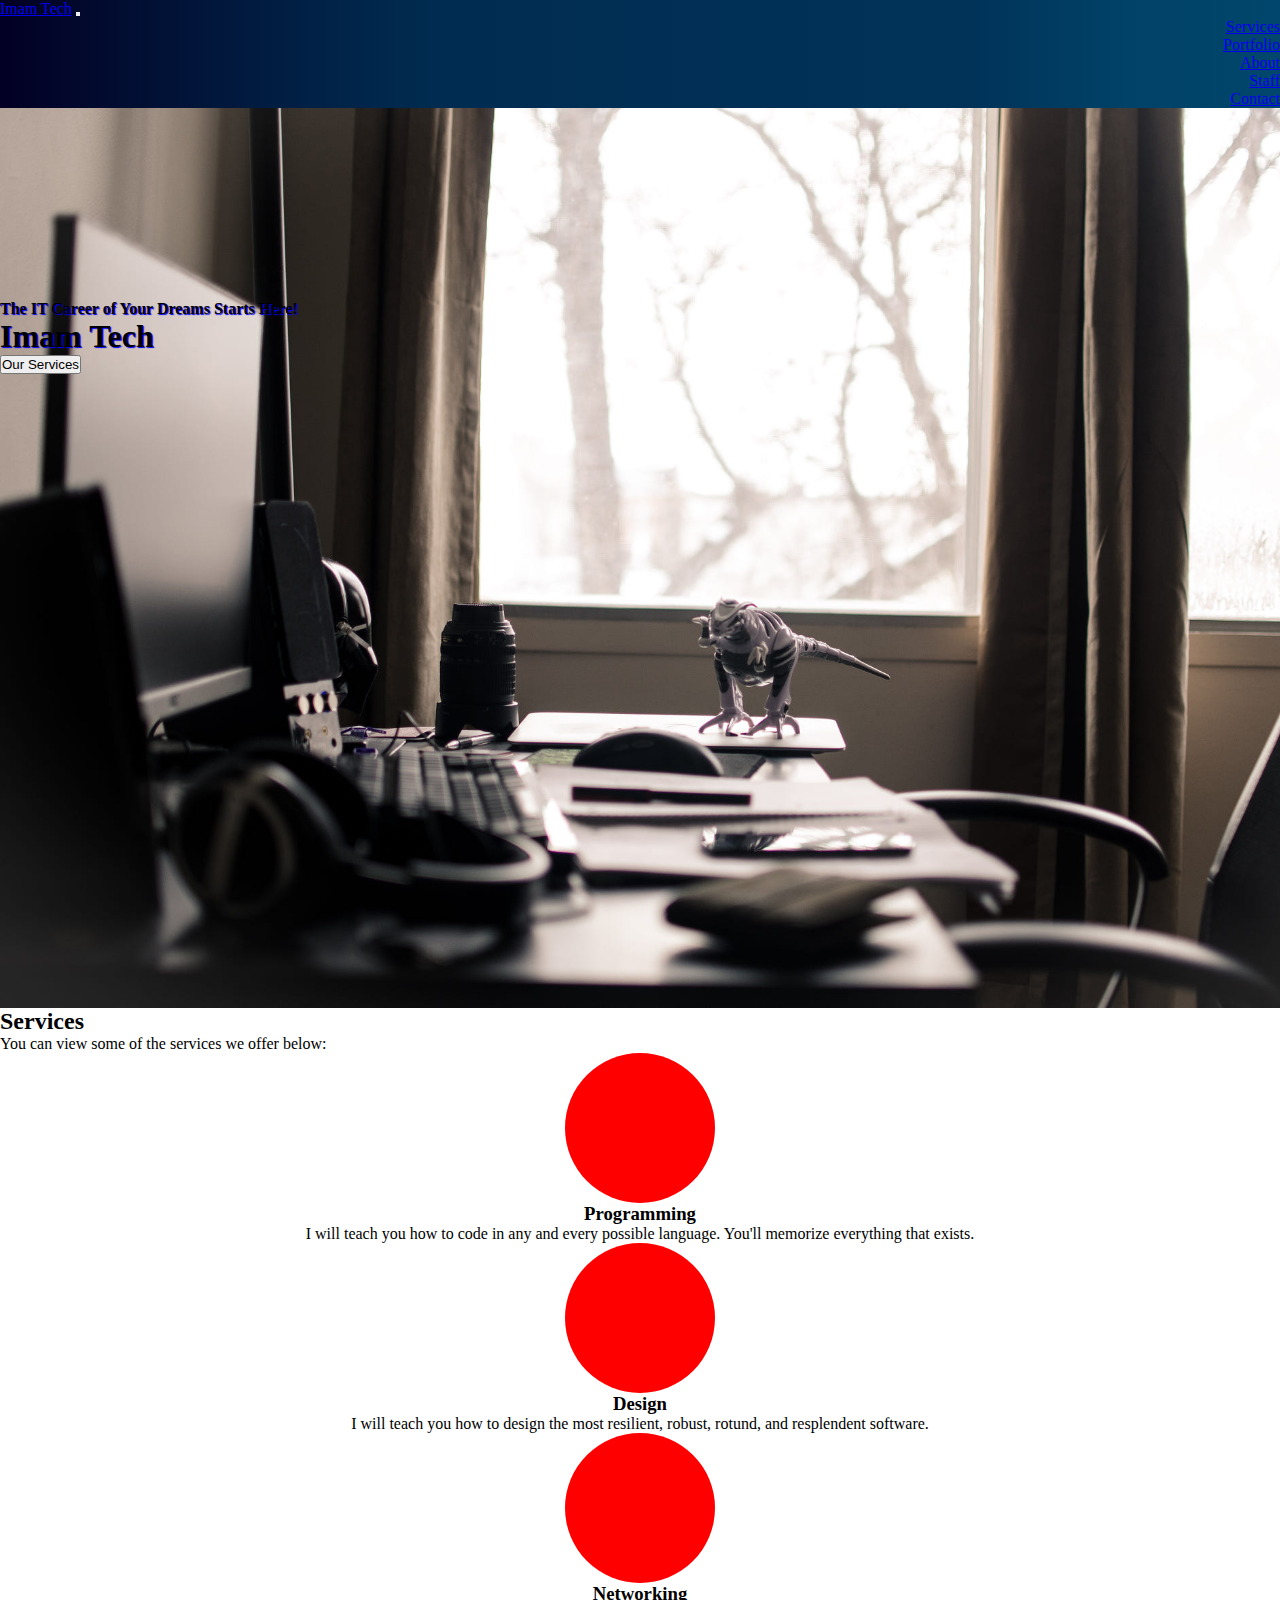
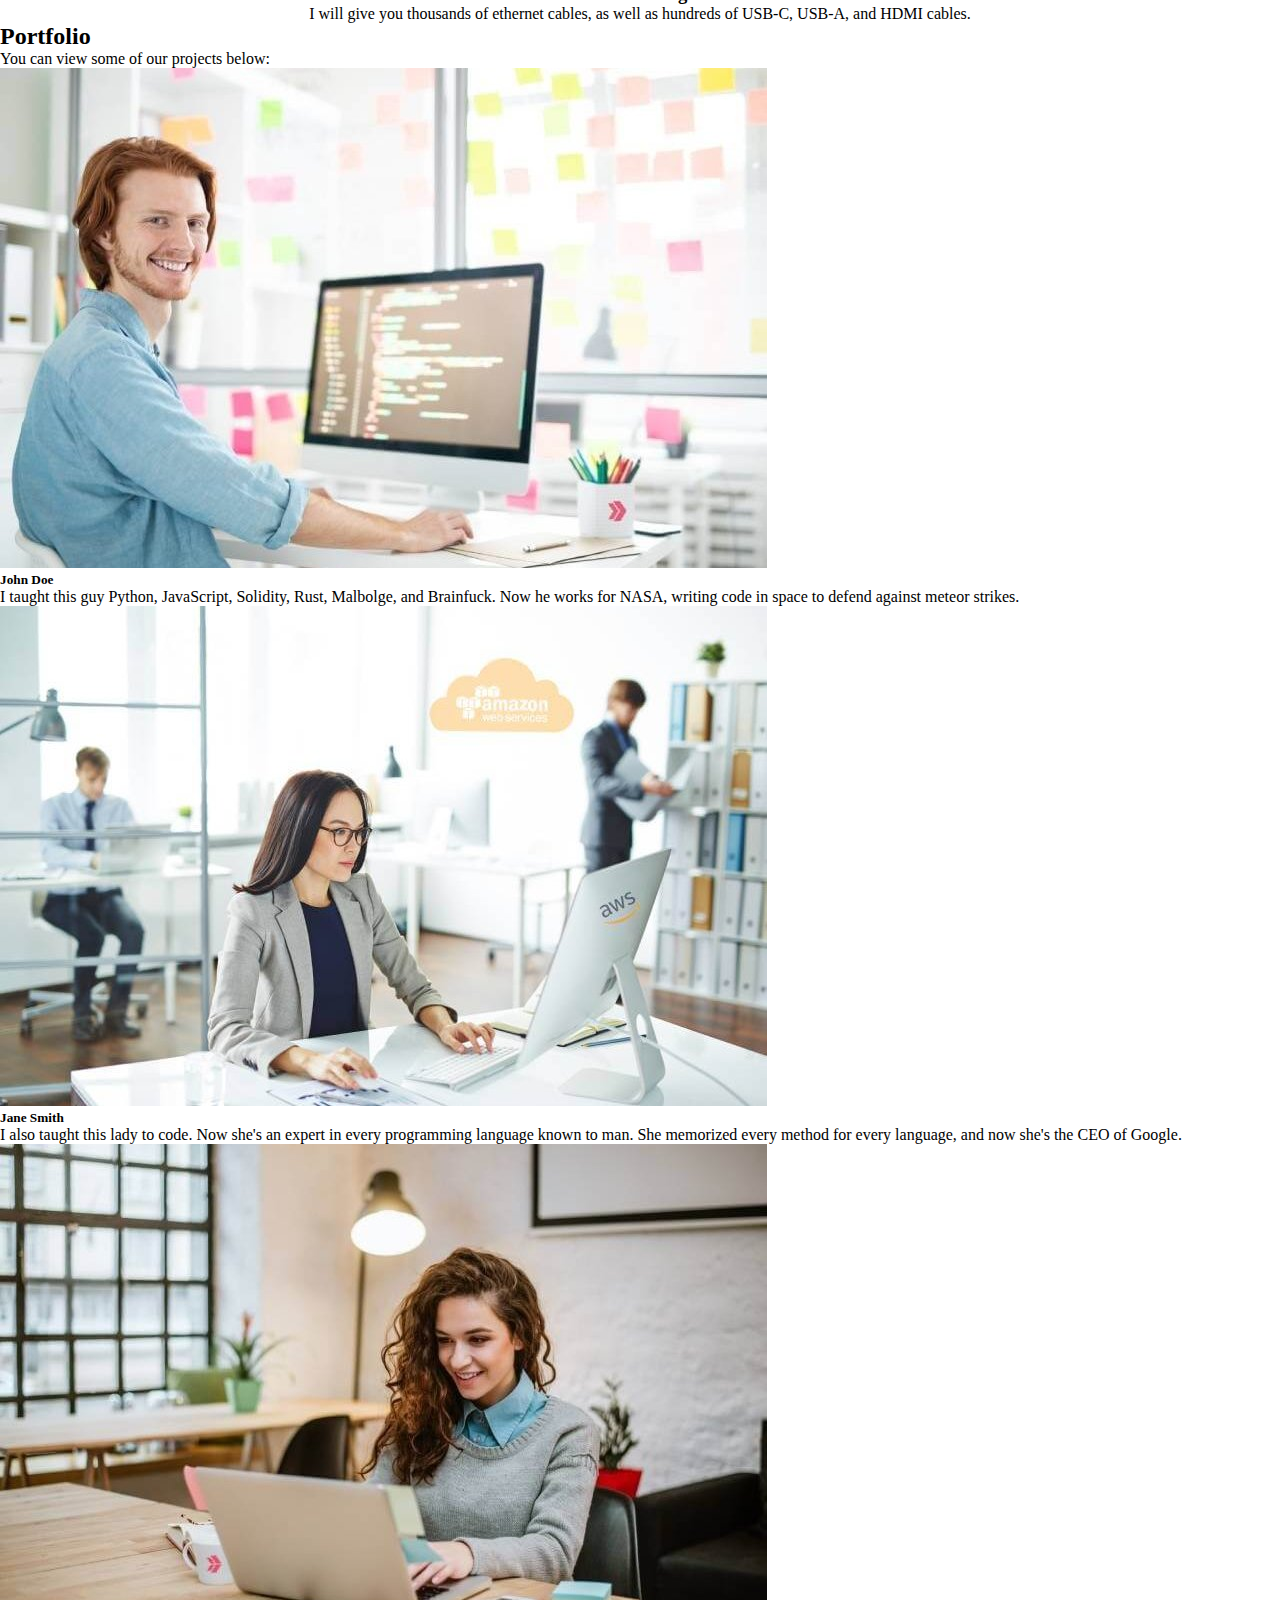
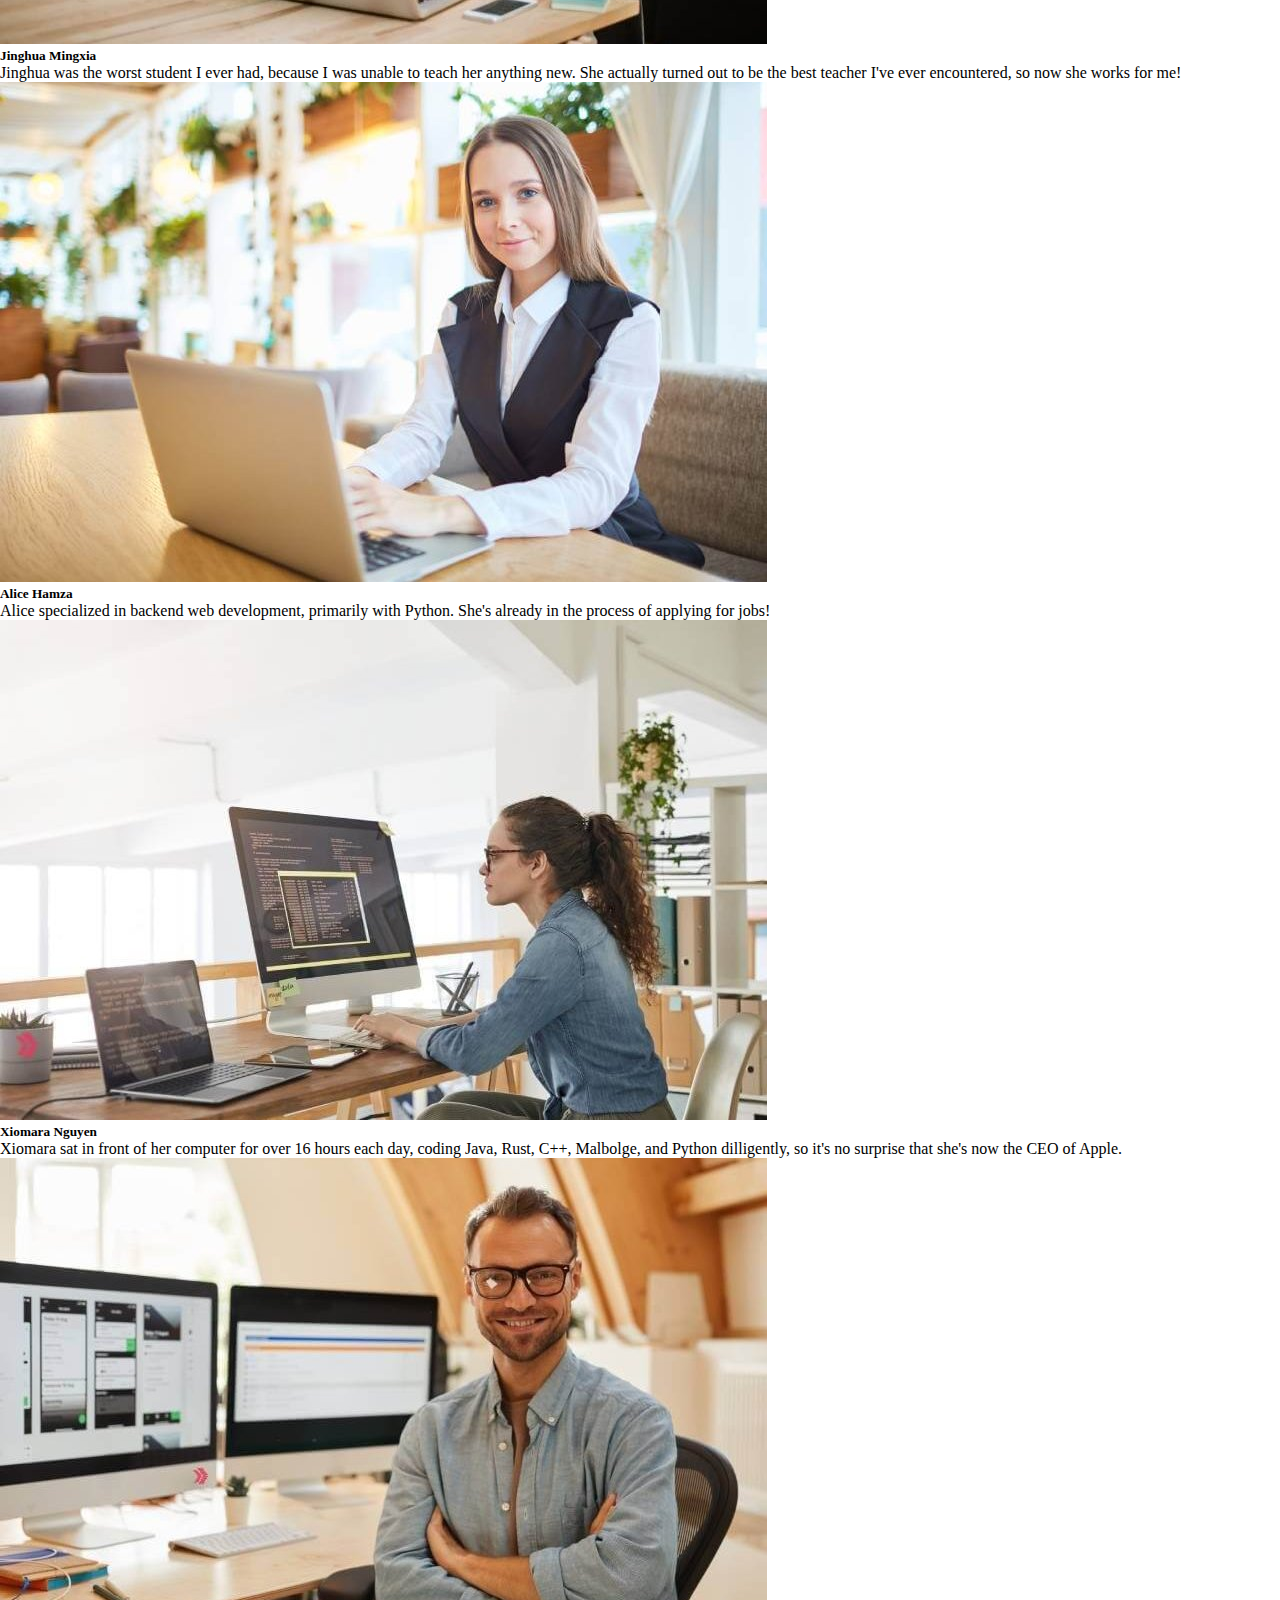
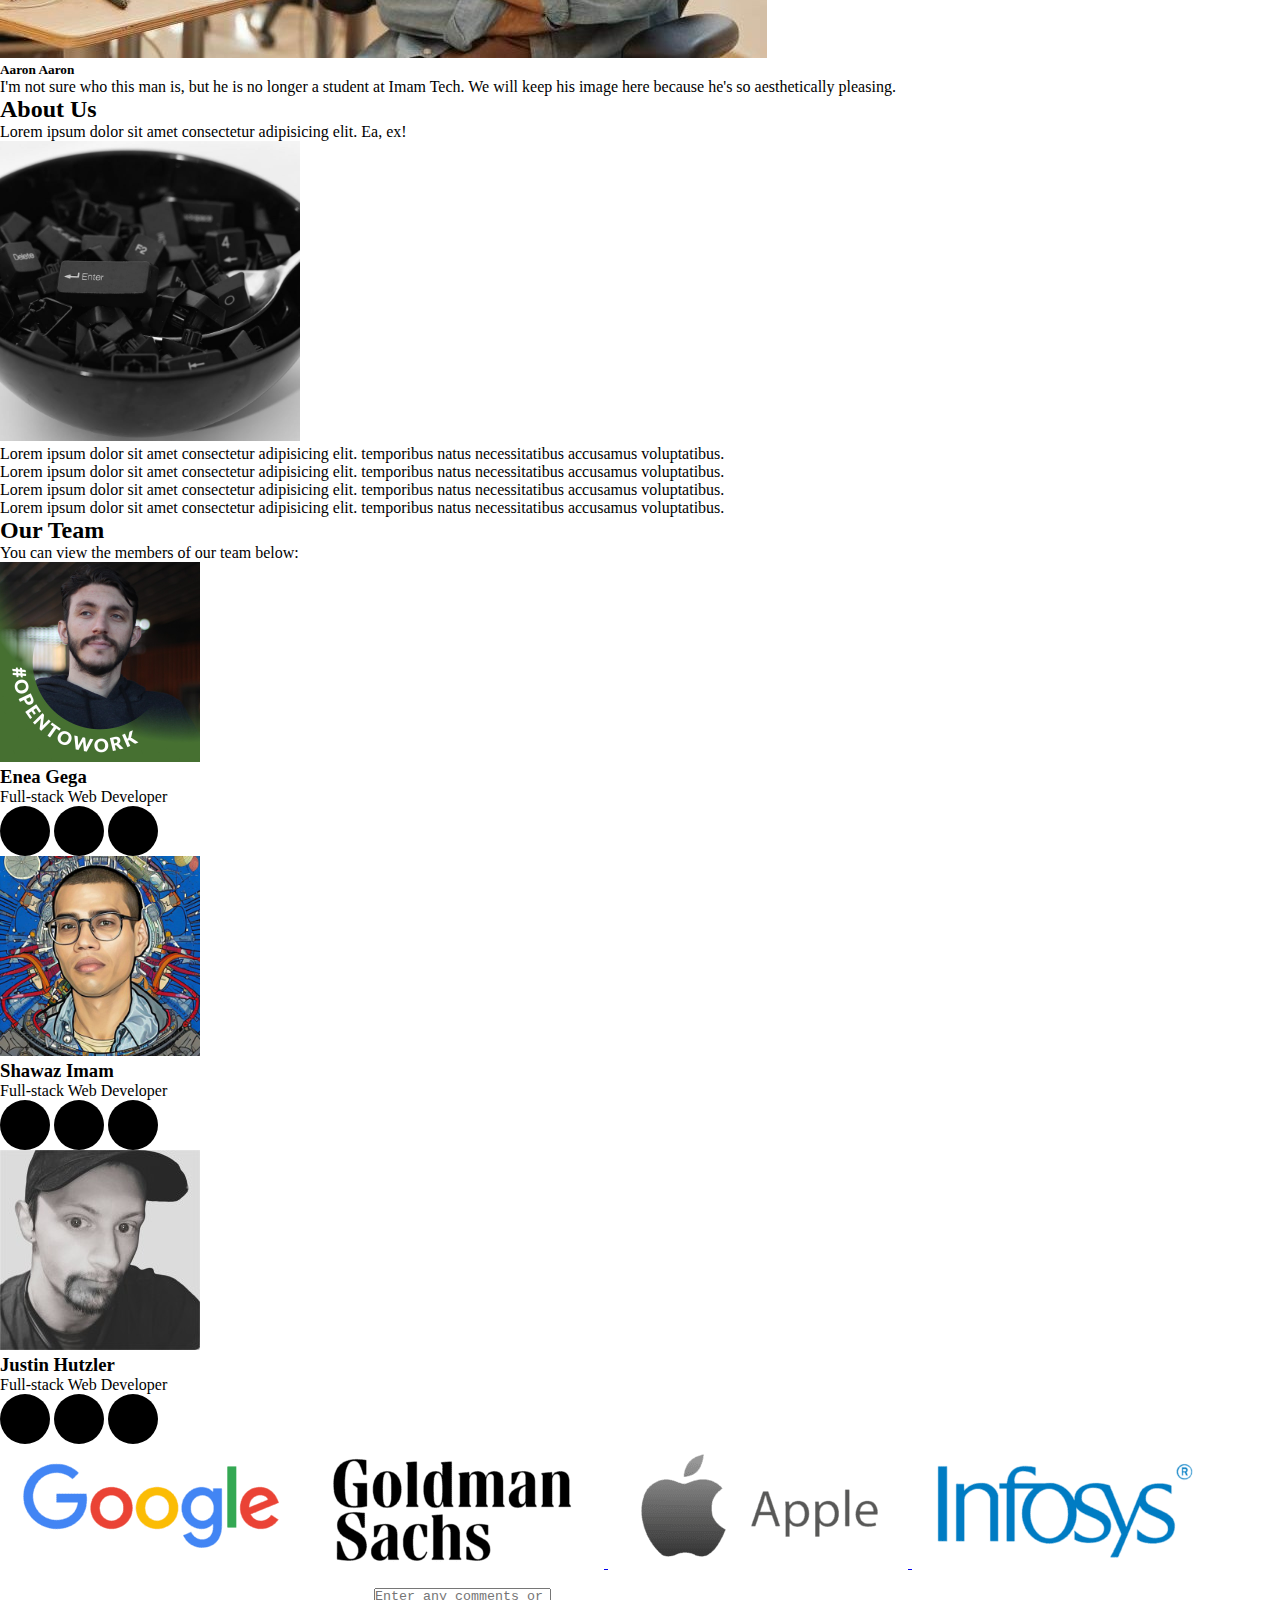
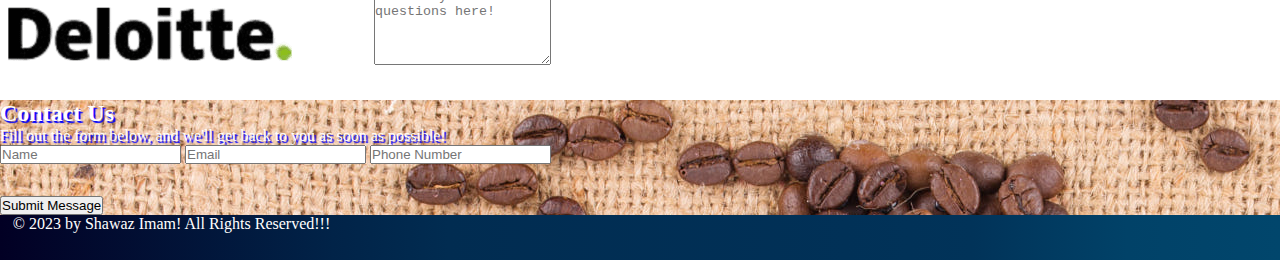
==== index.html @ 52532a6e "html name changed to index" ====
<!DOCTYPE html>
<html lang="en">
  <head>
    <meta charset="UTF-8" />
    <meta http-equiv="X-UA-Compatible" content="IE=edge" />
    <meta name="viewport" content="width=device-width, initial-scale=1.0" />
    <title>Imam Tech</title>
    <!-- bootstrap link -->
    <link
      href="https://cdn.jsdelivr.net/npm/bootstrap@5.0.0-beta3/dist/css/bootstrap.min.css"
      rel="stylesheet"
      integrity="sha384-eOJMYsd53ii+scO/bJGFsiCZc+5NDVN2yr8+0RDqr0Ql0h+rP48ckxlpbzKgwra6"
      crossorigin="anonymous"
      />
    <!-- fontawesome link -->
    <link
      rel="stylesheet"
      href="https://pro.fontawesome.com/releases/v5.10.0/css/all.css"
      integrity="sha384-AYmEC3Yw5cVb3ZcuHtOA93w35dYTsvhLPVnYs9eStHfGJvOvKxVfELGroGkvsg+p"
      crossorigin="anonymous"
      />
    <link rel="stylesheet" href="style.css" />
  </head>
  <body>
    <!-- navbar -->
    <nav class="navbar navbar-expand-lg navbar-dark bg-dark shadow-lg fixed-top">
      <div class="container">
        <a class="navbar-brand" href="#">Imam Tech</a>
        <button
          class="navbar-toggler"
          type="button"
          data-bs-toggle="collapse"
          data-bs-target="#navbarText"
          aria-controls="navbarText"
          aria-expanded="false"
          aria-label="Toggle navigation">
          <span class="navbar-toggler-icon"></span>
        </button>
        <div class="collapse navbar-collapse text-right" id="navbarText">
          <ul class="navbar-nav ms-auto mb-2 mb-lg-0">
            <li class="nav-item">
              <a class="nav-link" href="#services">Services</a>
            </li>
            <li class="nav-item">
              <a class="nav-link" href="#portfolio">Portfolio</a>
            </li>
            <li class="nav-item">
              <a class="nav-link" href="#about">About</a>
            </li>
            <li class="nav-item">
              <a class="nav-link" href="#remove-underline">Staff</a>
            </li>
            <li class="nav-item">
              <a class="nav-link" href="#contact">Contact</a>
            </li>
          </ul>
        </div>
      </div>
    </nav>

    <!-- main section -->
    <div class="container-fluid main-page">
      <div class="container text-center">
        <h4 class="display-6">The IT Career of Your Dreams Starts Here!</h4>
        <h1 class="display-1">Imam Tech</h1>
        <a href="#services">
          <button type="button" class="btn btn-danger">Our Services</button>
        </a>
      </div>
    </div>

    <!-- services -->
    <div id="services" class="container-fluid pb-5 pt-5">
      <div class="container text-center">
        <h2 class="display-2">Services</h2>
        <p>
          You can view some of the services we offer below:
        </p>

        <div class="row pt-4">
          <div class="col-md-4 centered">
            <span class="circle"><i class="fas fa-code fa-5x"></i> </span>
            <h3 class="pt-4">Programming</h3>
            <p>
              I will teach you how to code in any and every possible language.
              You'll memorize everything that exists.
            </p>
          </div>
          <div class="col-md-4 centered">
            <span class="circle"><i class="fas fa-palette fa-5x"></i> </span>
            <h3 class="pt-4">Design</h3>
            <p>
              I will teach you how to design the most resilient, robust, rotund,
              and resplendent software.
            </p>
          </div>
          <div class="col-md-4 centered">
            <span class="circle"><i class="fas fa-network-wired fa-5x"></i>
            </span>
            <h3 class="pt-4">Networking</h3>
            <p>
              I will give you thousands of ethernet cables, as well as hundreds
              of USB-C, USB-A, and HDMI cables.
            </p>
          </div>
        </div>
      </div>
    </div>
    <!-- portfolio -->
    <div id="portfolio" class="container-fluid pt-5 pb-5 bg-light">
      <div class="container text-center">
        <h2 class="display-3">Portfolio</h2>
        <p>You can view some of our projects below:</p>

        <div class="row row-cols-1 row-cols-md-3 g-4">
          <div class="col">
            <div class="card">
              <img src="./img/project1.png" class="card-img-top" alt="..." />
              <div class="card-body">
                <h5 class="card-title">John Doe</h5>
                <p class="card-text">
                  I taught this guy Python, JavaScript, Solidity, Rust,
                  Malbolge, and Brainfuck. Now he works for NASA, writing code
                  in space to defend against meteor strikes.
                </p>
              </div>
            </div>
          </div>
          <div class="col">
            <div class="card">
              <img src="./img/project2.png" class="card-img-top" alt="..." />
              <div class="card-body">
                <h5 class="card-title">Jane Smith</h5>
                <p class="card-text">
                  I also taught this lady to code. Now she's an expert in every
                  programming language known to man. She memorized every method
                  for every language, and now she's the CEO of Google.
                </p>
              </div>
            </div>
          </div>
          <div class="col">
            <div class="card">
              <img src="./img/project3.png" class="card-img-top" alt="..." />
              <div class="card-body">
                <h5 class="card-title">Jinghua Mingxia</h5>
                <p class="card-text">
                  Jinghua was the worst student I ever had, because I was unable
                  to teach her anything new. She actually turned out to be the
                  best teacher I've ever encountered, so now she works for me!
                </p>
              </div>
            </div>
          </div>
          <div class="col">
            <div class="card">
              <img src="./img/project4.png" class="card-img-top" alt="..." />
              <div class="card-body">
                <h5 class="card-title">Alice Hamza</h5>
                <p class="card-text">
                  Alice specialized in backend web development, primarily with
                  Python. She's already in the process of applying for jobs!
                </p>
              </div>
            </div>
          </div>
          <div class="col">
            <div class="card">
              <img src="./img/project5.png" class="card-img-top" alt="..." />
              <div class="card-body">
                <h5 class="card-title">Xiomara Nguyen</h5>
                <p class="card-text">
                  Xiomara sat in front of her computer for over 16 hours each
                  day, coding Java, Rust, C++, Malbolge, and Python dilligently,
                  so it's no surprise that she's now the CEO of Apple.
                </p>
              </div>
            </div>
          </div>
          <div class="col">
            <div class="card">
              <img src="./img/project6.png" class="card-img-top" alt="..." />
              <div class="card-body">
                <h5 class="card-title">Aaron Aaron</h5>
                <p class="card-text">
                  I'm not sure who this man is, but he is no longer a student at
                  Imam Tech. We will keep his image here because he's so
                  aesthetically pleasing.
                </p>
              </div>
            </div>
          </div>
        </div>
      </div>
    </div>
    <!-- About Us -->
    <div id="about" class="container-fluid">
      <div class="container">
        <h2 class="display-3 text-center mt-5">About Us</h2>
        <p class="text-center">Lorem ipsum dolor sit amet consectetur
          adipisicing elit. Ea, ex!</p>
        <div class="clearfix">
          <img src="./img/aboutus.png" class="col-md-6 float-md-end about-img"
            width="300px" height="300px" alt="...">
          <p class="card-text">Lorem ipsum dolor sit amet consectetur
            adipisicing elit.
            temporibus natus necessitatibus accusamus voluptatibus.</p>
          <p class="card-text">Lorem ipsum dolor sit amet consectetur
            adipisicing elit.
            temporibus natus necessitatibus accusamus voluptatibus.</p>
          <p class="card-text">Lorem ipsum dolor sit amet consectetur
            adipisicing elit.
            temporibus natus necessitatibus accusamus voluptatibus.</p>
          <p class="card-text">Lorem ipsum dolor sit amet consectetur
            adipisicing elit.
            temporibus natus necessitatibus accusamus voluptatibus.</p>
        </div>
      </div>
    </div>
    <!-- Staff -->
    <div id="remove-underline" class="container-fluid text-center mt-5
      bg-light">
      <div class="container">
        <h2 class="mt-4 pt-4 display-3">Our Team</h2>
        <p>You can view the members of our team below:</p>

        <div class="row pt-4 gx-4 gy-4">
          <div class="col-md-4 text-center team">
            <img class="rounded-circle mb-3" height="200px" width="200px"
              src="./img/enea.jpeg" alt="Enea Gega">
            <h3>Enea Gega</h3>
            <p>Full-stack Web Developer</p>
            <p>
              <a href="#" class="social"><i class="fab fa-twitter"></i></a>
              <a href="#" class="social"><i class="fab fa-facebook-f"></i></a>
              <a href="#" class="social"><i class="fab fa-linkedin-in"></i></a>
            </p>
          </div>
          <div class="col-md-4 text-center team">
            <img class="rounded-circle mb-3" height="200px" width="200px"
              src="./img/astro.jpg" alt="Shawaz Imam">
            <h3>Shawaz Imam</h3>
            <p>Full-stack Web Developer</p>
            <p>
              <a href="https://www.twitter.com" target="_blank" class="social"><i
                  class="fab fa-twitter"></i></a>
              <a href="https://www.facebook.com/groups/ElonMusk/"
                target="_blank" class="social"><i class="fab fa-facebook-f"></i></a>
              <a href="https://www.linkedin.com/in/shawazai/" target="_blank"
                class="social"><i class="fab fa-linkedin-in"></i></a>
            </div>
            <div class="col-md-4 text-center team">
              <img class="rounded-circle mb-3" height="200px" width="200px"
                src="./img/justin.jpeg" alt="Justin">
              <h3>Justin Hutzler</h3>
              <p>Full-stack Web Developer</p>
              <p>
                <a href="#" class="social"><i class="fab fa-twitter"></i></a>
                <a href="#" class="social"><i class="fab fa-facebook-f"></i></a>
                <a href="#" class="social"><i class="fab fa-linkedin-in"></i></a>
              </div>
            </div>
          </div>
        </div>

        <!-- Corporation Logos -->
        <div class=" mt-5 logos">
          <a href="https://www.google.com" target="_blank"><img
              src="./img/Google.png" alt="Google"></a>

          <a href="https://www.goldmansachs.com" target="_blank"><img
              src="./img/goldmansachs.png" alt="Goldman Sachs">
          </a>

          <a href="https://www.apple.com" target="_blank"><img
              src="./img/apple.png" alt="Apple">
          </a>

          <a href="https://www.infosys.com" target="_blank"> <img
              src="./img/infosys.png" alt="InfoSys">
          </a>

          <a href="https://www.deloitte.com" target="_blank"><img src="./img/deloitte.png"
              alt="Deloitte">
          </a>
        </div>


        <!-- Contact Us -->
        <div id="contact" class="container-fluid text-center mt-5">
          <div id="contact-flex" class="container">
            <h2 class="display-3"> Contact Us </h2>
            <p>Fill out the form below, and we'll get back to you as soon as
              possible!</p>

            <div class="row-pb-3">
              <div class="col-md-6">
                <input class="form-control form-control-lg mb-3" type="text"
                  placeholder="Name">
                <input class="form-control form-control-lg mb-3" type="text"
                  placeholder="Email">
                <input class="form-control form-control-lg" type="text"
                  placeholder="Phone Number">
              </div>
            </div>
            <div id="go-right" class="col-md-6">
              <textarea class="form-control form-control-lg" rows="5"
                placeholder="Enter any comments or questions here!"></textarea>
            </div>
            <div class="col-md-3 mx-auto text-center">
              <button type="button" class="btn btn-danger btn-lg"> Submit
                Message </button>
            </div>
          </div>
        </div>
        <!-- footer -->
        <div class="foot">
          <p>&copy; 2023 by Shawaz Imam! All Rights Reserved!!! </p>
        </div>
        <!-- bootstrap script -->
        <script
          src="https://cdn.jsdelivr.net/npm/bootstrap@5.0.0-beta3/dist/js/bootstrap.bundle.min.js"
          integrity="sha384-JEW9xMcG8R+pH31jmWH6WWP0WintQrMb4s7ZOdauHnUtxwoG2vI5DkLtS3qm9Ekf"
          crossorigin="anonymous"></script>
      </body>
    </html>
---- style.css ----
* {
    margin: 0;
    padding: 0;
    box-sizing: border-box;
}

body {
    height: 100vh;
    width: 100vw;
    overflow-x: hidden;
}

nav {
    background: rgb(2, 0, 36);
    background: linear-gradient(
      90deg,
      rgba(2, 0, 36, 1) 0%,
      rgba(1, 35, 72, 1) 26%,
      rgba(1, 44, 81, 1) 35%,
      rgba(1, 49, 87, 1) 66%,
      rgba(1, 51, 89, 1) 76%,
      rgba(1, 66, 104, 1) 88%,
      rgba(1, 70, 108, 1) 100%,
      rgba(0, 212, 255, 1) 100%
    );
}

.main-page {
  background-image: url("./img/banner.png");
  background-size: cover;
  background-repeat: no-repeat;
  position: center;
  height: 100vh;
  padding-top: 15%;
  text-shadow: 1px 1px 1px blue;
}

.collapse,
.navbar-collapse {
  text-align: right;
  color: white;
}

.circle {
  border-radius: 50%;
  background-color: red;
  width: 150px;
  height: 150px;
  display: flex;
  color: white;
  justify-content: center;
  align-items: center;
}

.centered {
  display: flex;
  justify-content: center;
  align-items: center;
  flex-direction: column;
}

.about-img {
  object-fit: cover;
}

.social {
  display: inline-flex;
  justify-content: center;
  align-items: center;
  background-color: black;
  color: white;
  border-radius: 50%;
  width: 50px;
  height: 50px;
}

#remove-underline a {
  text-decoration: none;
}

#about {
  scroll-margin-top: 80px;
  /* The "about" anchor link is scrolling slightly too far down the page. This seems to be the most efficient solution that doesn't require me to search google for longer than 30 seconds. */
}

#remove-underline {
  scroll-margin-top: 25px;
}

/* #contact-flex {
    display: flex;
} */

#go-right {
  display: block;
  float: right;
  clear: right;
  margin-top: -176px;
  padding-left: 20px;
}

.mx-auto {
  padding-top: 2rem;
}

#contact {
  background-image: url("./img/map.png");
  color: white;
  text-shadow: 2px 2px 1px blue;
  display: flex;
}

.foot {
  background: rgb(2, 0, 36);
  background: linear-gradient(
    90deg,
    rgba(2, 0, 36, 1) 0%,
    rgba(1, 35, 72, 1) 26%,
    rgba(1, 44, 81, 1) 35%,
    rgba(1, 49, 87, 1) 66%,
    rgba(1, 51, 89, 1) 76%,
    rgba(1, 66, 104, 1) 88%,
    rgba(1, 70, 108, 1) 100%,
    rgba(0, 212, 255, 1) 100%
  );
  color: white;
  height: 5%;
  padding-left: 1%;
}

.logos img {
    height: 50%;
}

@media only screen and (max-width: 768px) {
    .form-control {
      width: 100%;
    }
  }
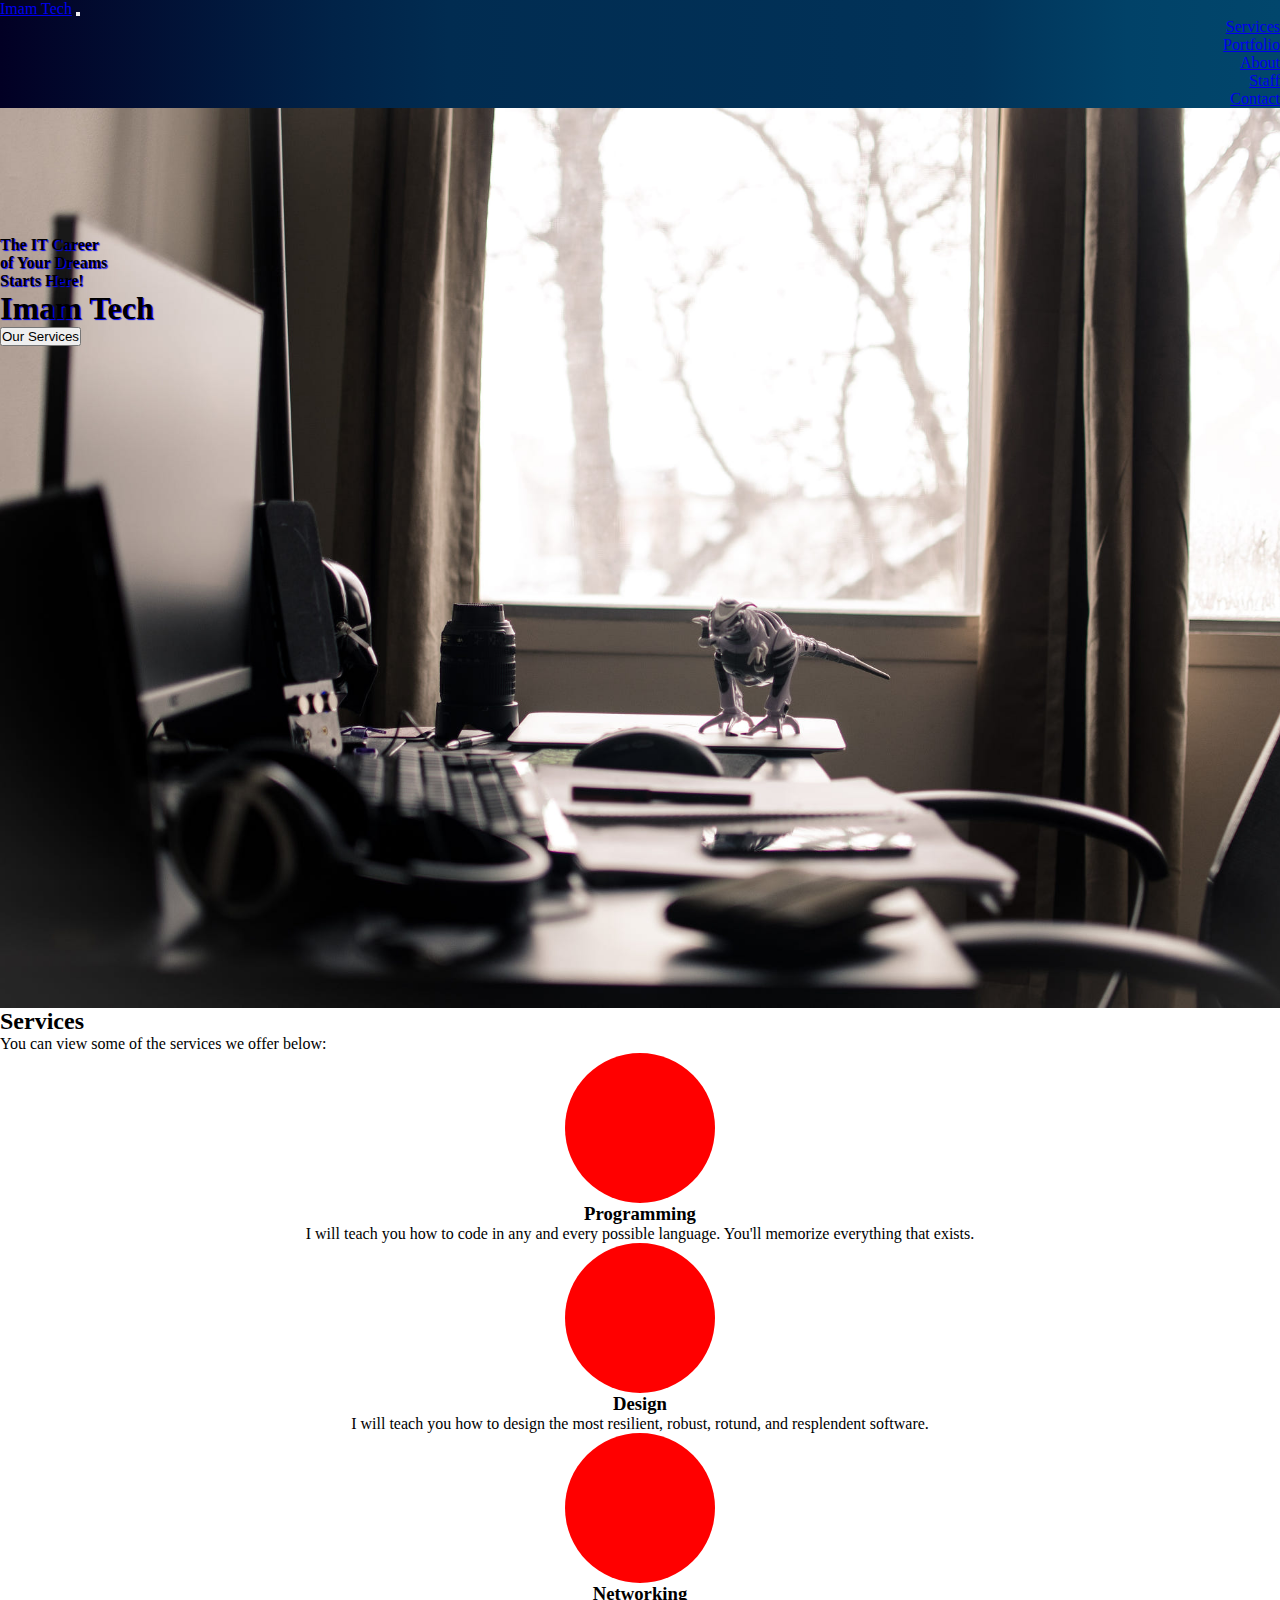
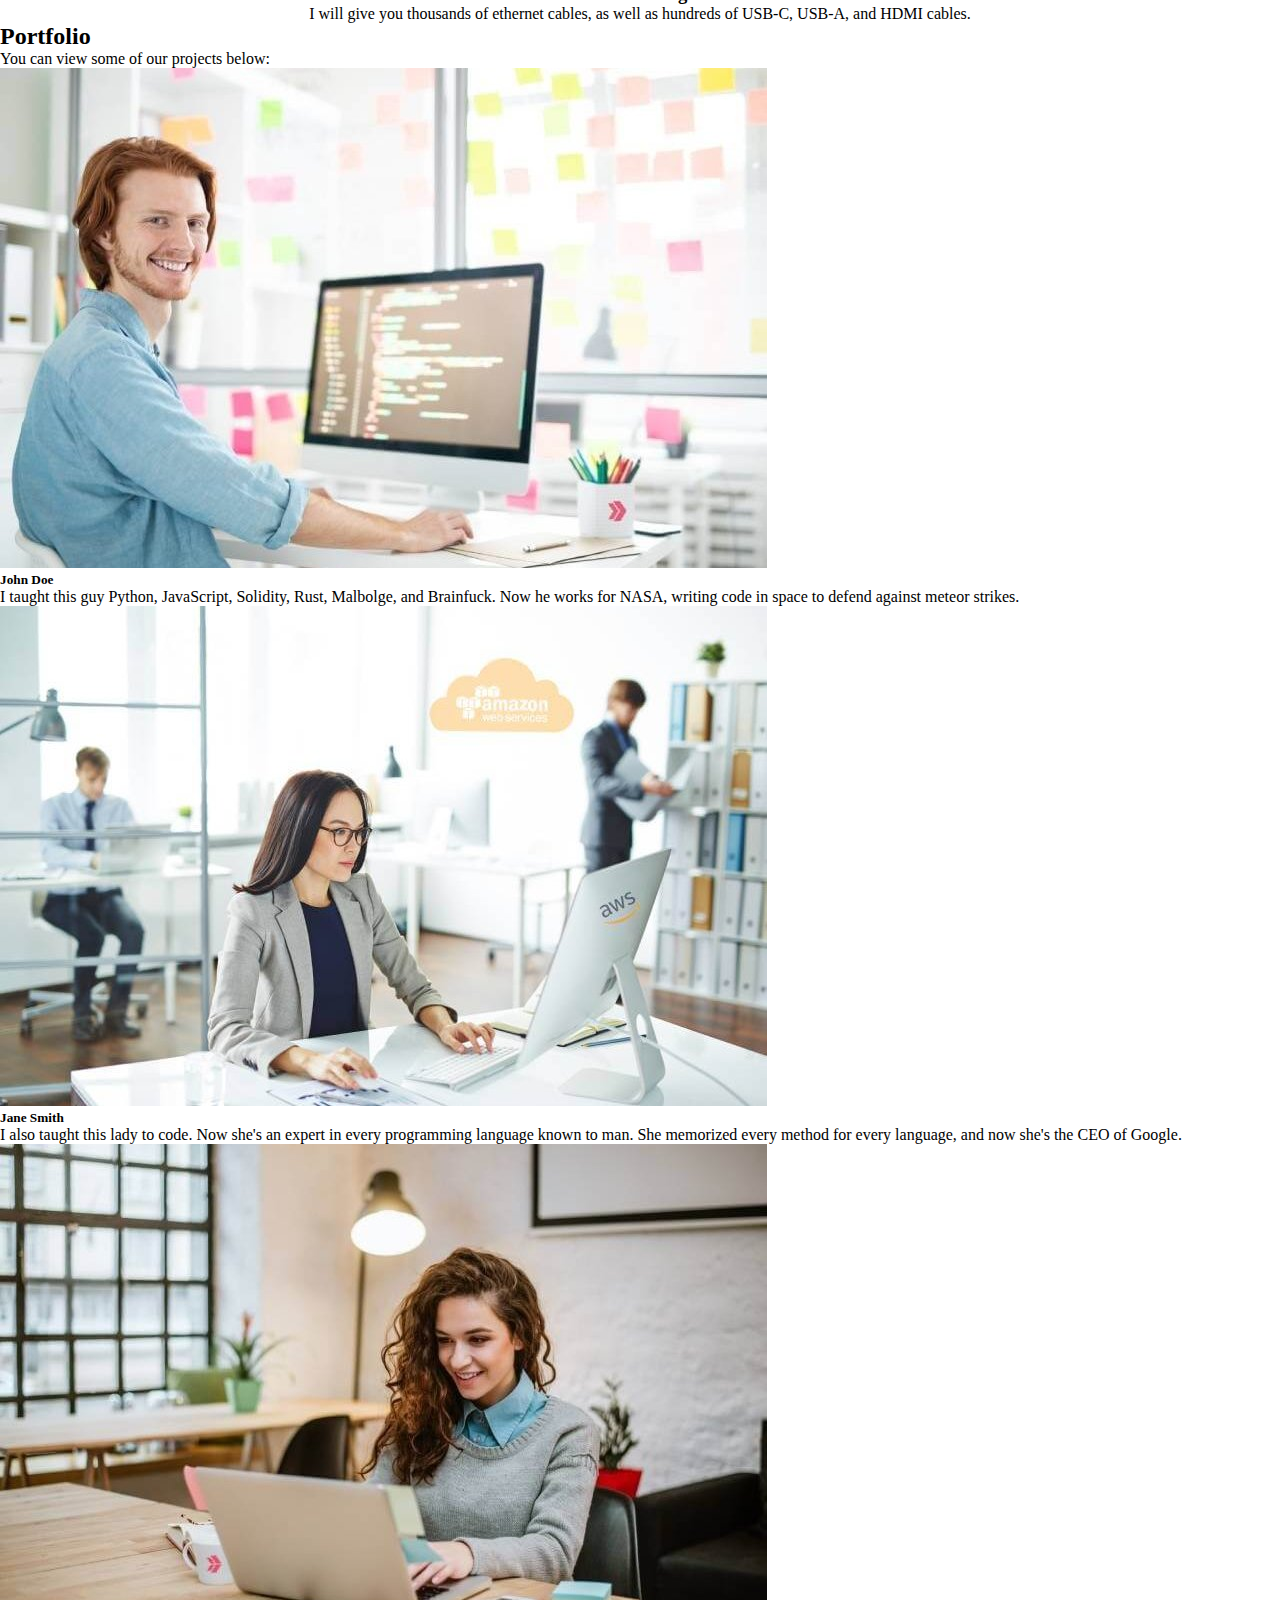
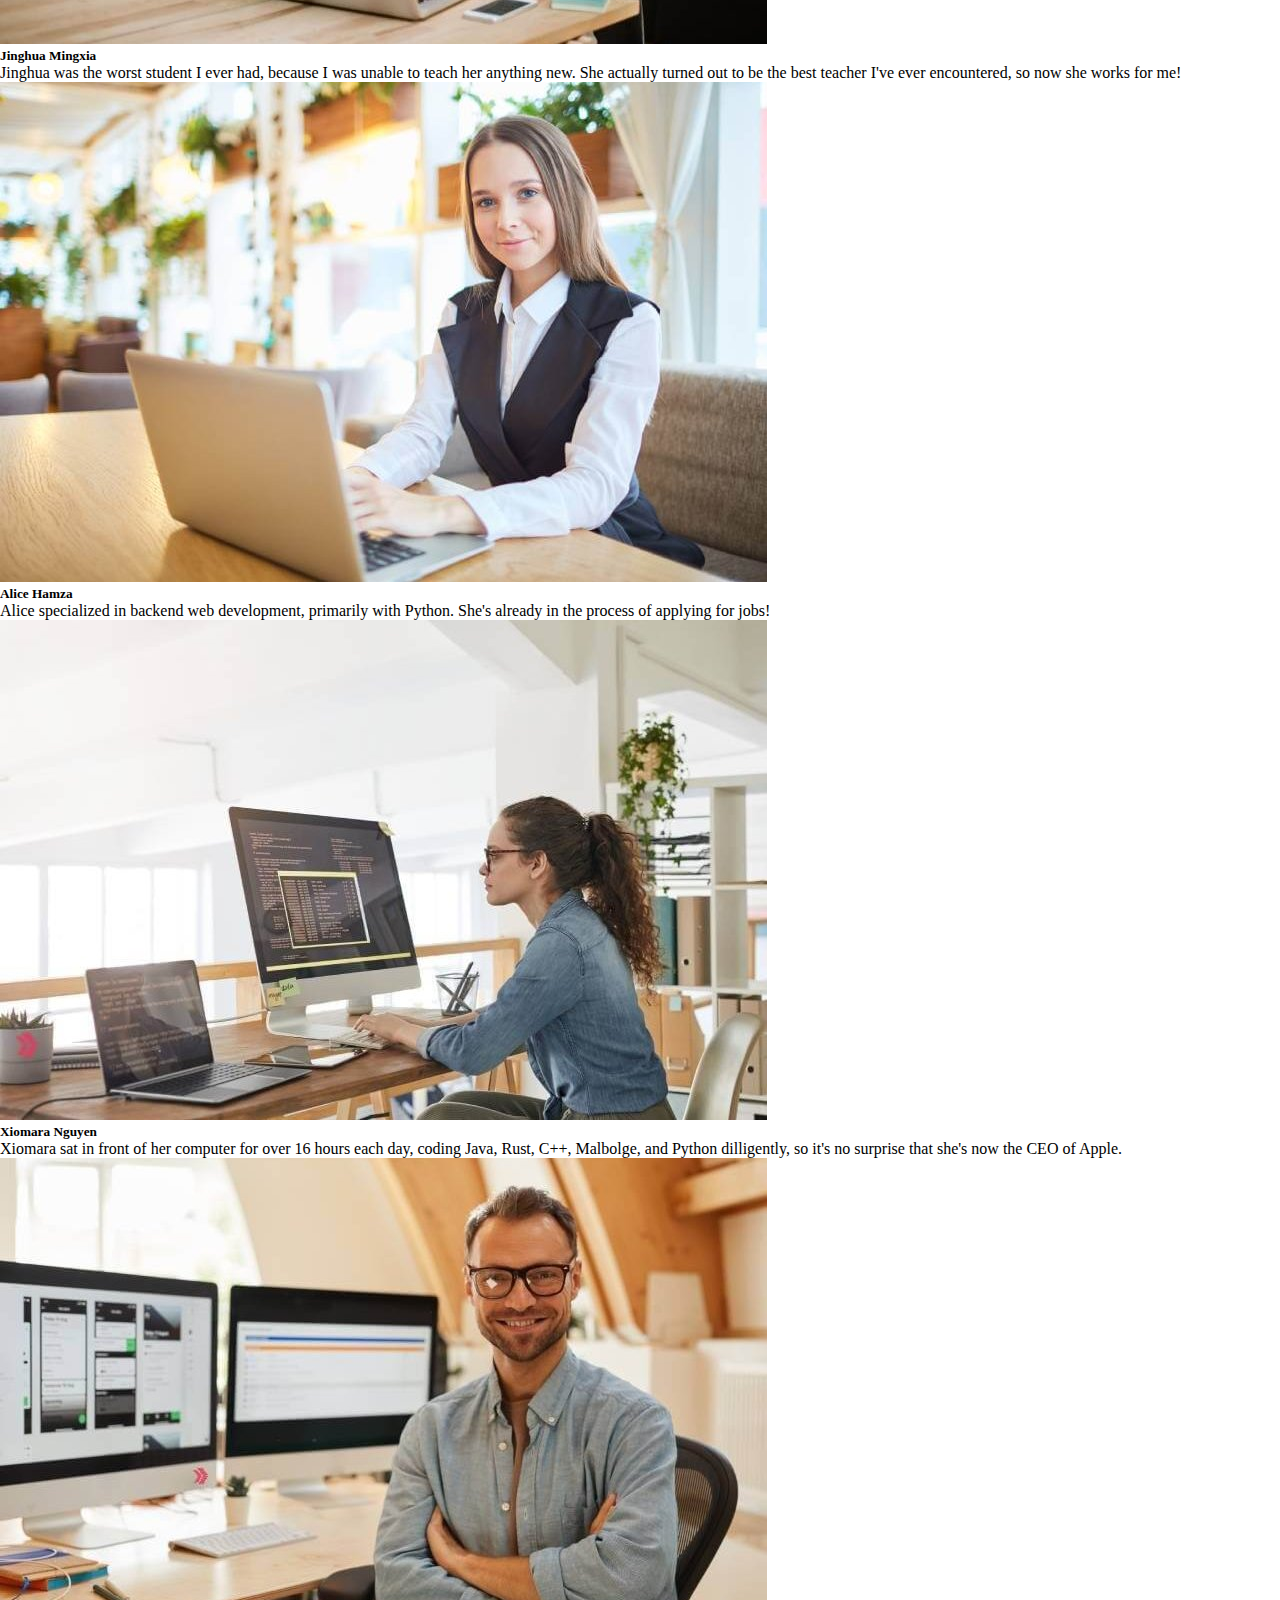
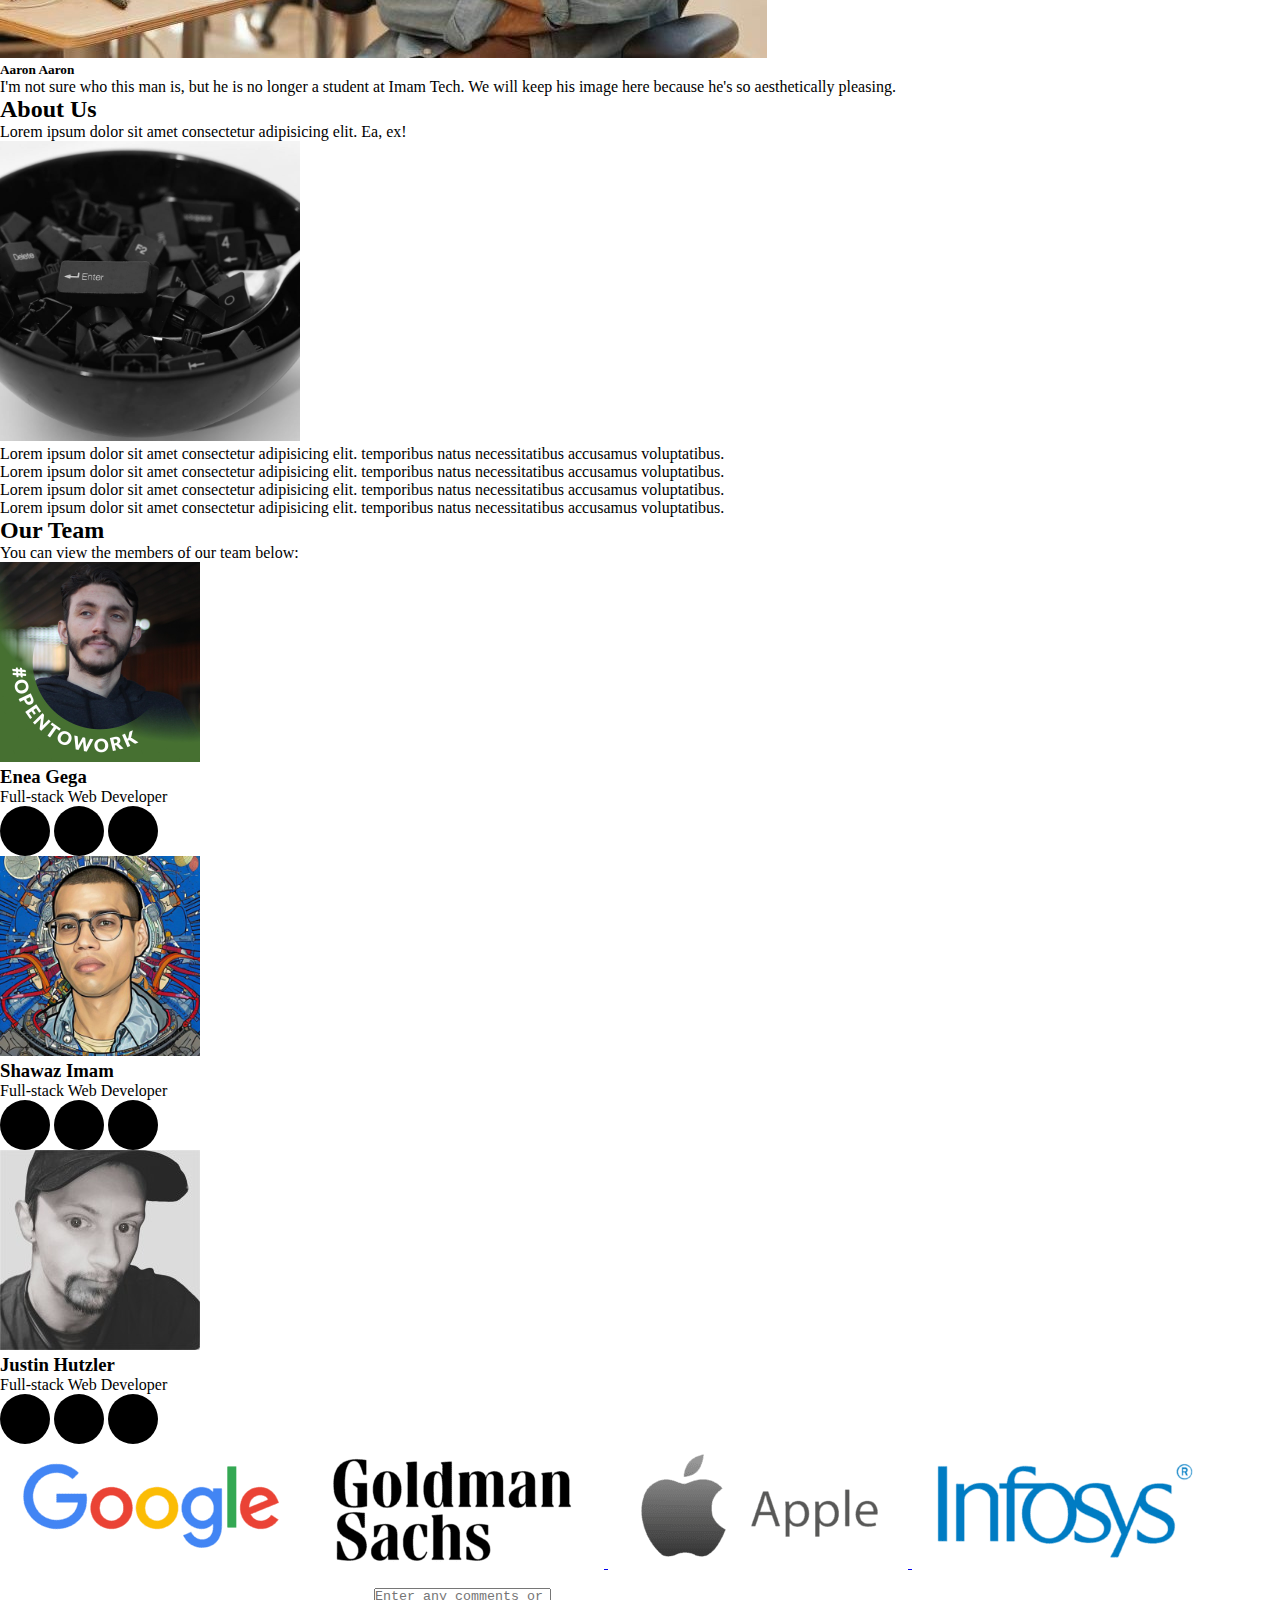
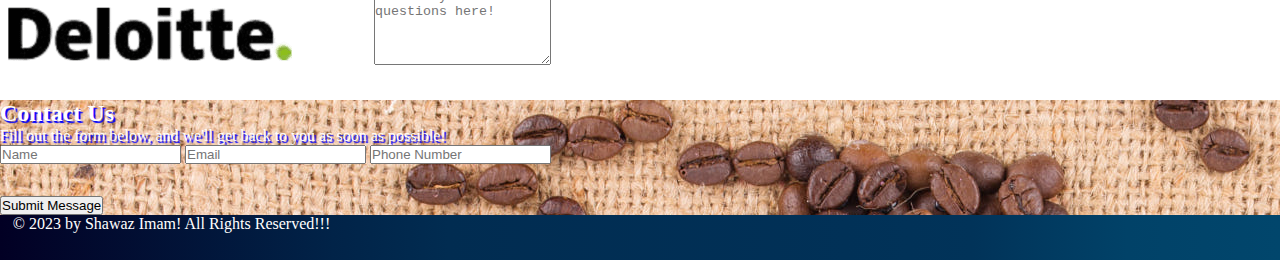
==== commit 12d8cf44: "padding adjusted, main page title condensed" ====
--- a/index.html
+++ b/index.html
@@ -61,7 +61,9 @@
     <!-- main section -->
     <div class="container-fluid main-page">
       <div class="container text-center">
-        <h4 class="display-6">The IT Career of Your Dreams Starts Here!</h4>
+        <h4 class="display-6">The IT Career</h4>
+        <h4 class="display-6"> of Your Dreams</h4>
+        <h4 class="display-6">Starts Here!</h4>
         <h1 class="display-1">Imam Tech</h1>
         <a href="#services">
           <button type="button" class="btn btn-danger">Our Services</button>
--- a/style.css
+++ b/style.css
@@ -31,7 +31,7 @@
   background-repeat: no-repeat;
   position: center;
   height: 100vh;
-  padding-top: 15%;
+  padding-top: 10%;
   text-shadow: 1px 1px 1px blue;
 }
 
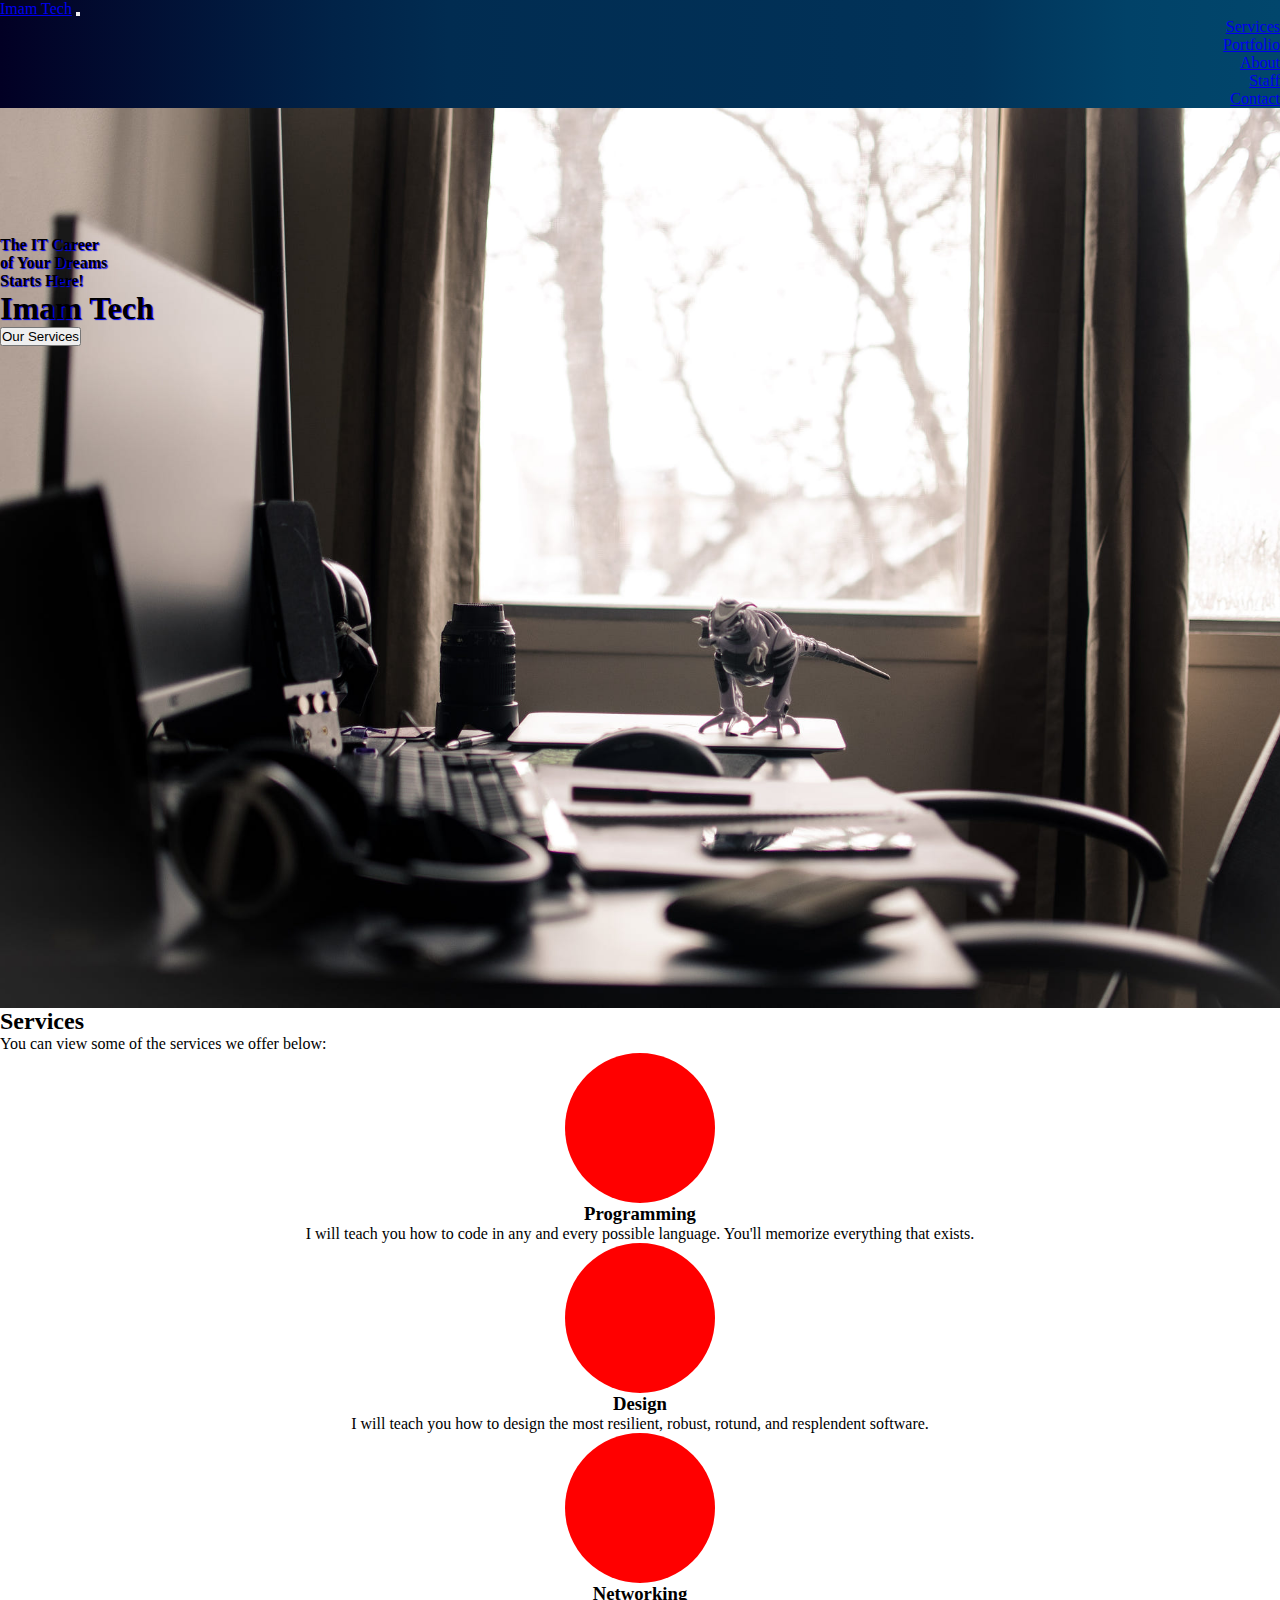
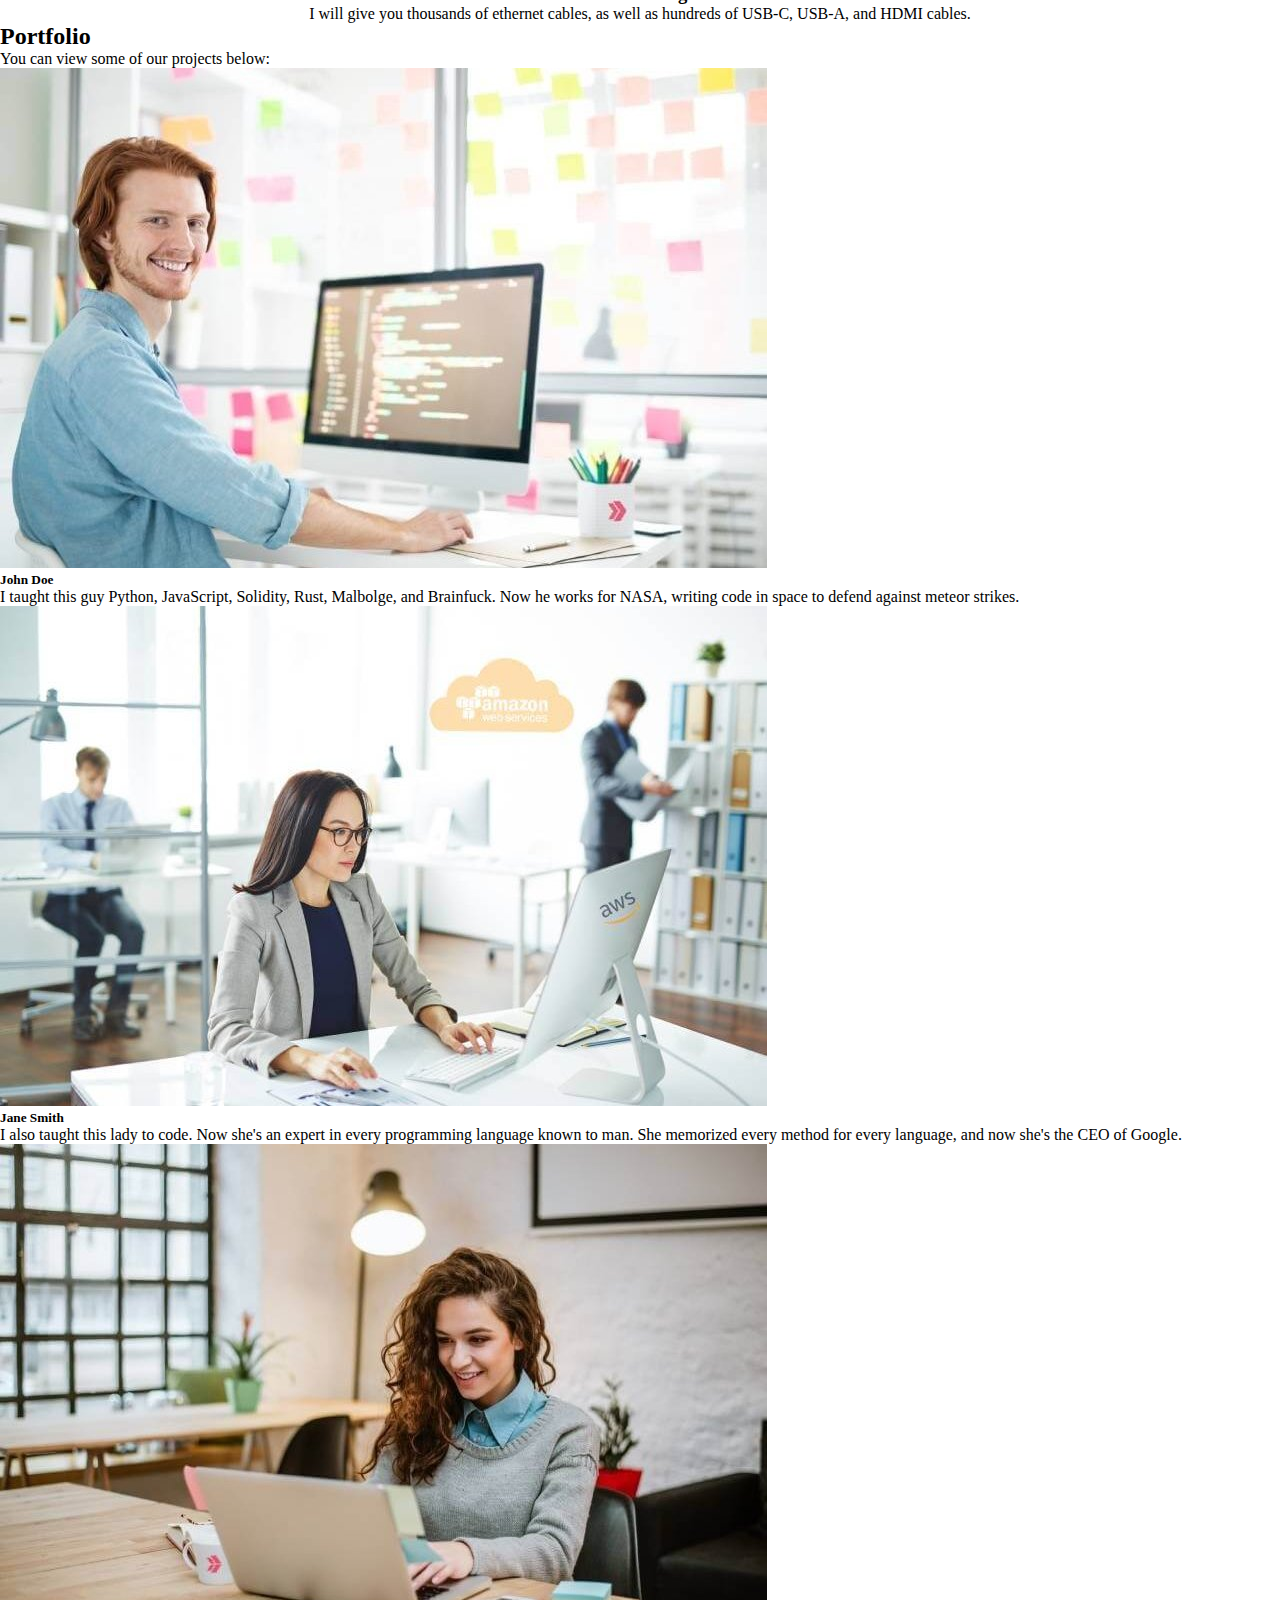
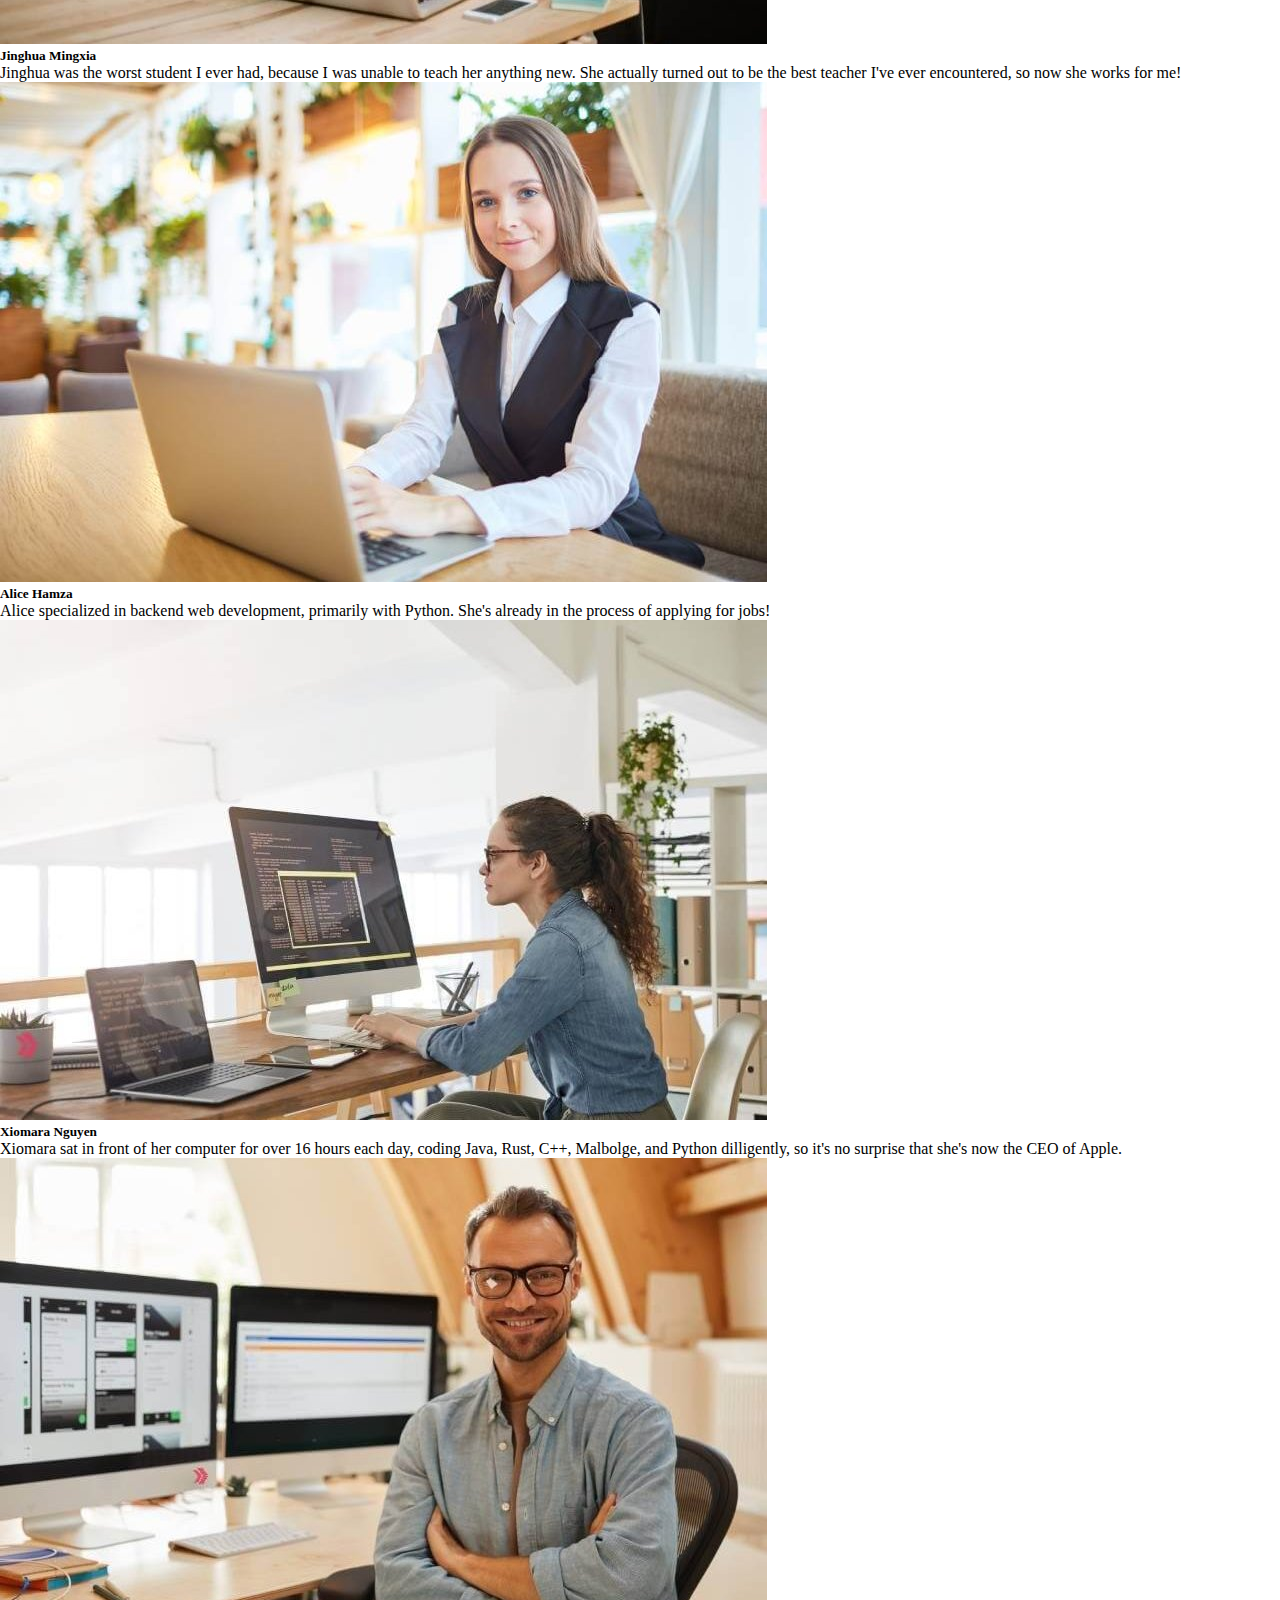
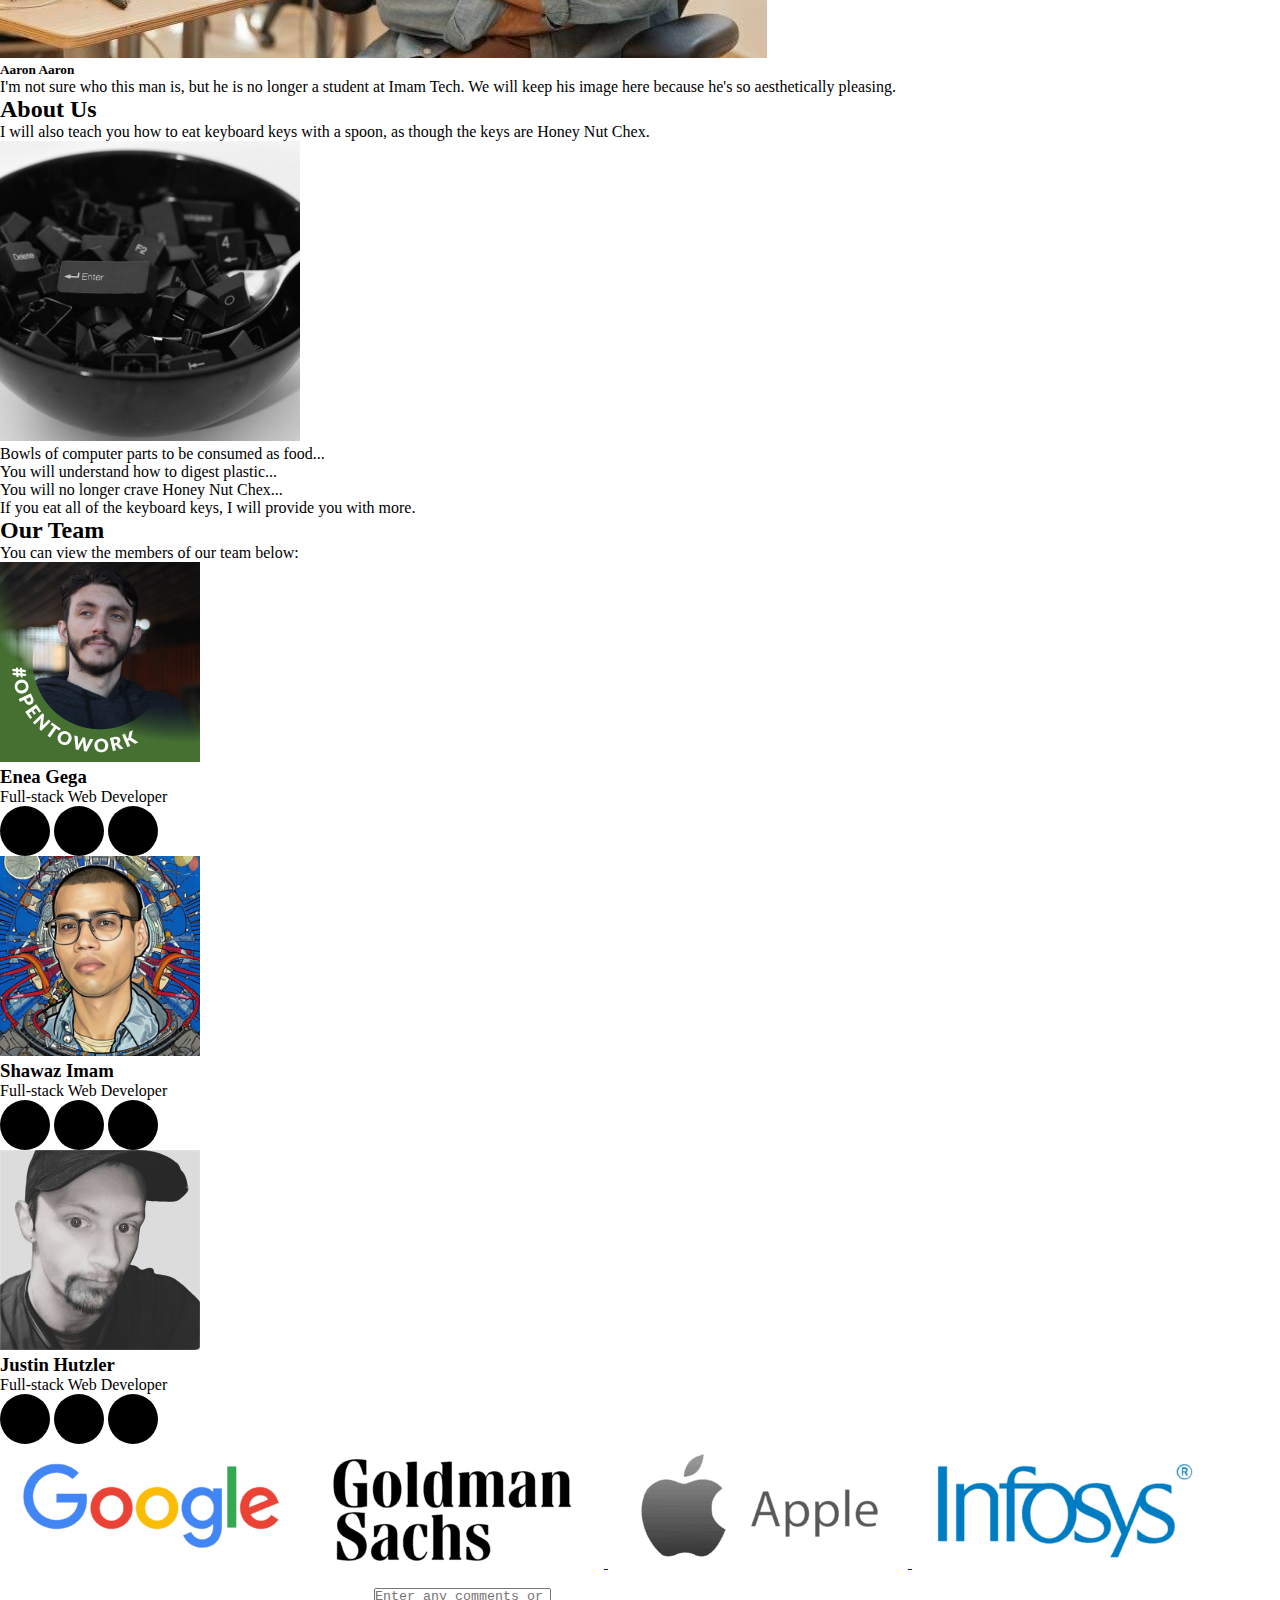
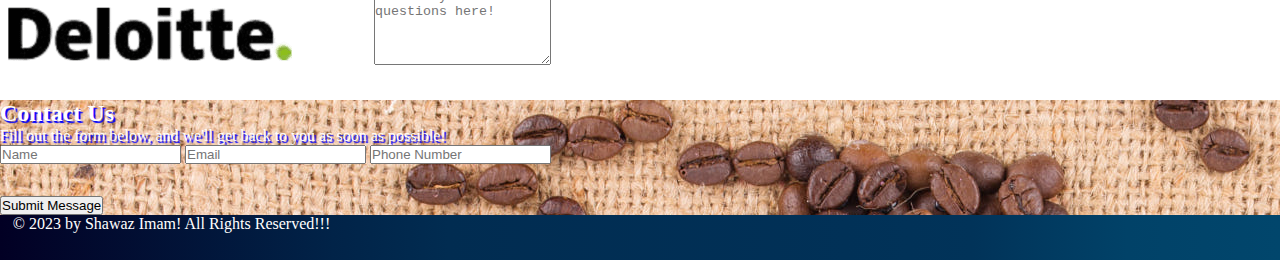
==== commit 10da1b59: "latin removed" ====
--- a/index.html
+++ b/index.html
@@ -199,23 +199,14 @@
     <div id="about" class="container-fluid">
       <div class="container">
         <h2 class="display-3 text-center mt-5">About Us</h2>
-        <p class="text-center">Lorem ipsum dolor sit amet consectetur
-          adipisicing elit. Ea, ex!</p>
+        <p class="text-center">I will also teach you how to eat keyboard keys with a spoon, as though the keys are Honey Nut Chex.</p>
         <div class="clearfix">
           <img src="./img/aboutus.png" class="col-md-6 float-md-end about-img"
             width="300px" height="300px" alt="...">
-          <p class="card-text">Lorem ipsum dolor sit amet consectetur
-            adipisicing elit.
-            temporibus natus necessitatibus accusamus voluptatibus.</p>
-          <p class="card-text">Lorem ipsum dolor sit amet consectetur
-            adipisicing elit.
-            temporibus natus necessitatibus accusamus voluptatibus.</p>
-          <p class="card-text">Lorem ipsum dolor sit amet consectetur
-            adipisicing elit.
-            temporibus natus necessitatibus accusamus voluptatibus.</p>
-          <p class="card-text">Lorem ipsum dolor sit amet consectetur
-            adipisicing elit.
-            temporibus natus necessitatibus accusamus voluptatibus.</p>
+          <p class="card-text">Bowls of computer parts to be consumed as food...</p>
+          <p class="card-text">You will understand how to digest plastic...</p>
+          <p class="card-text">You will no longer crave Honey Nut Chex...</p>
+          <p class="card-text">If you eat all of the keyboard keys, I will provide you with more.</p>
         </div>
       </div>
     </div>
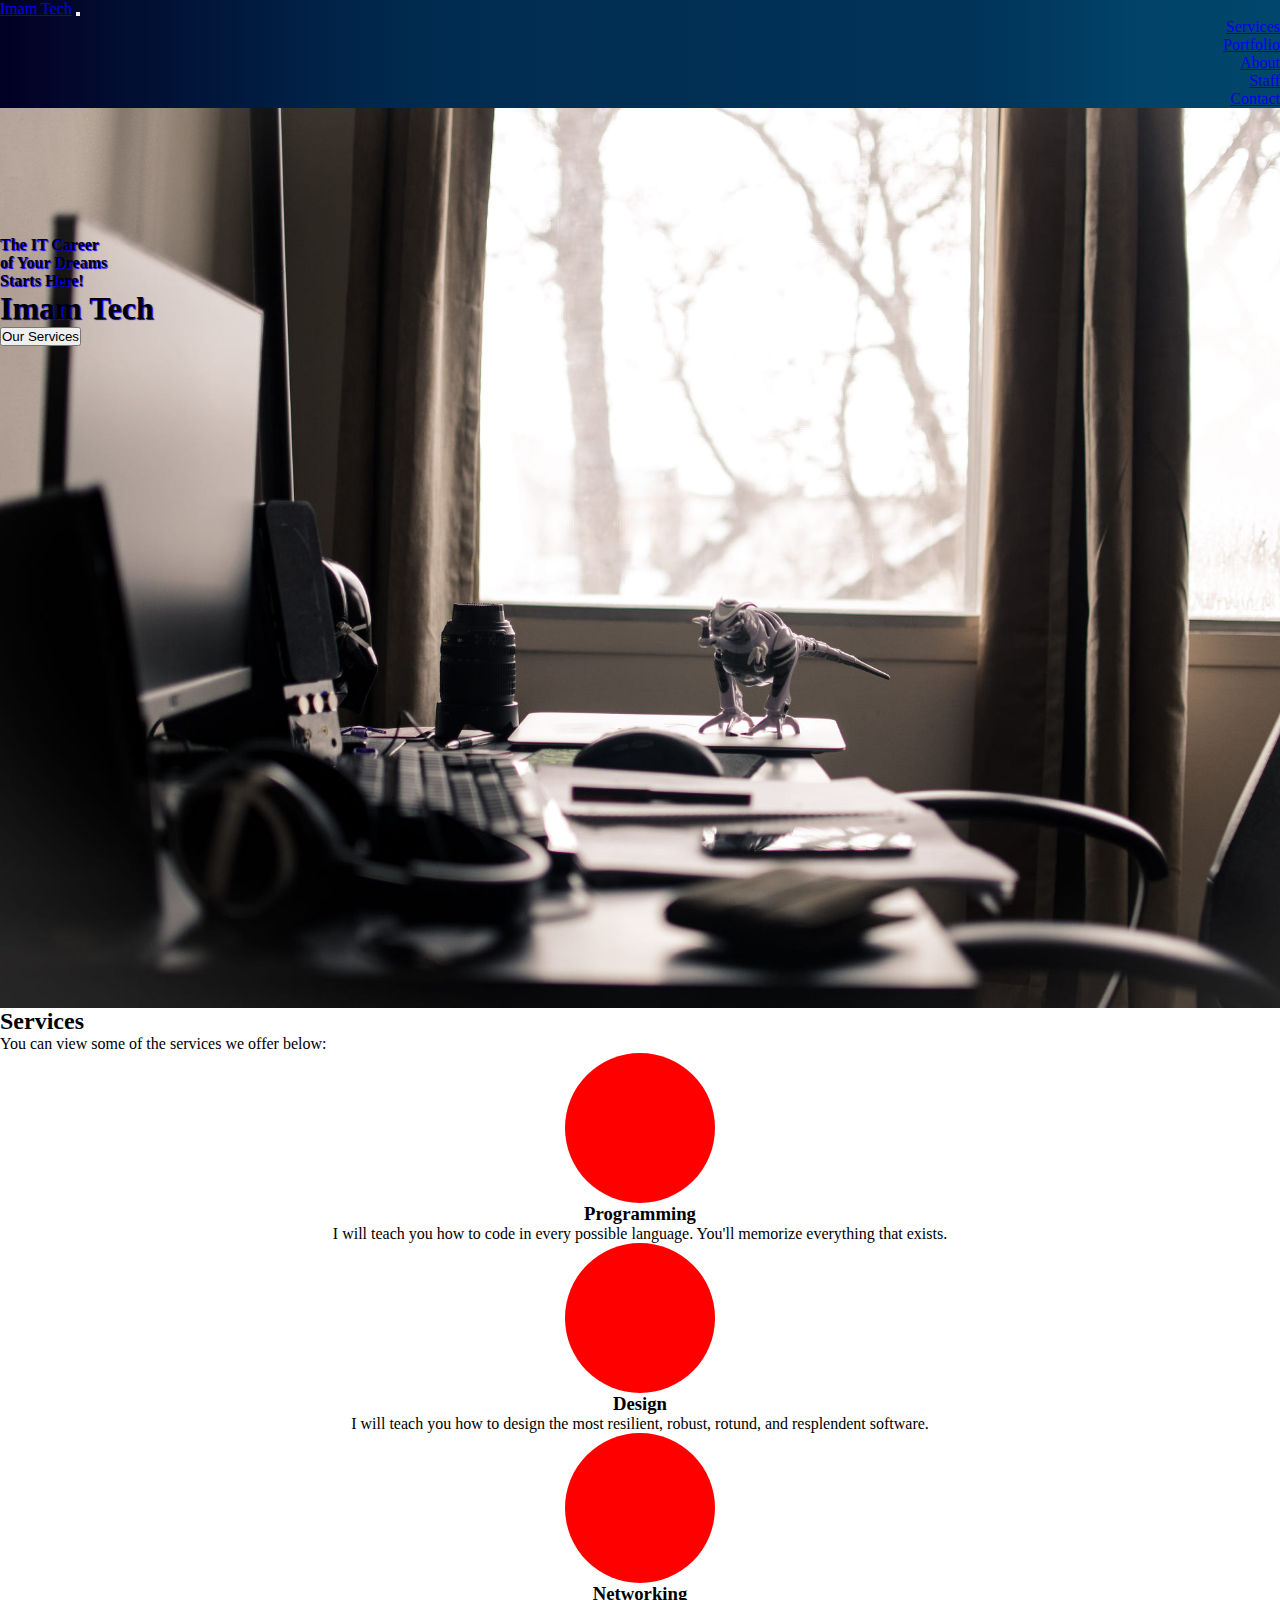
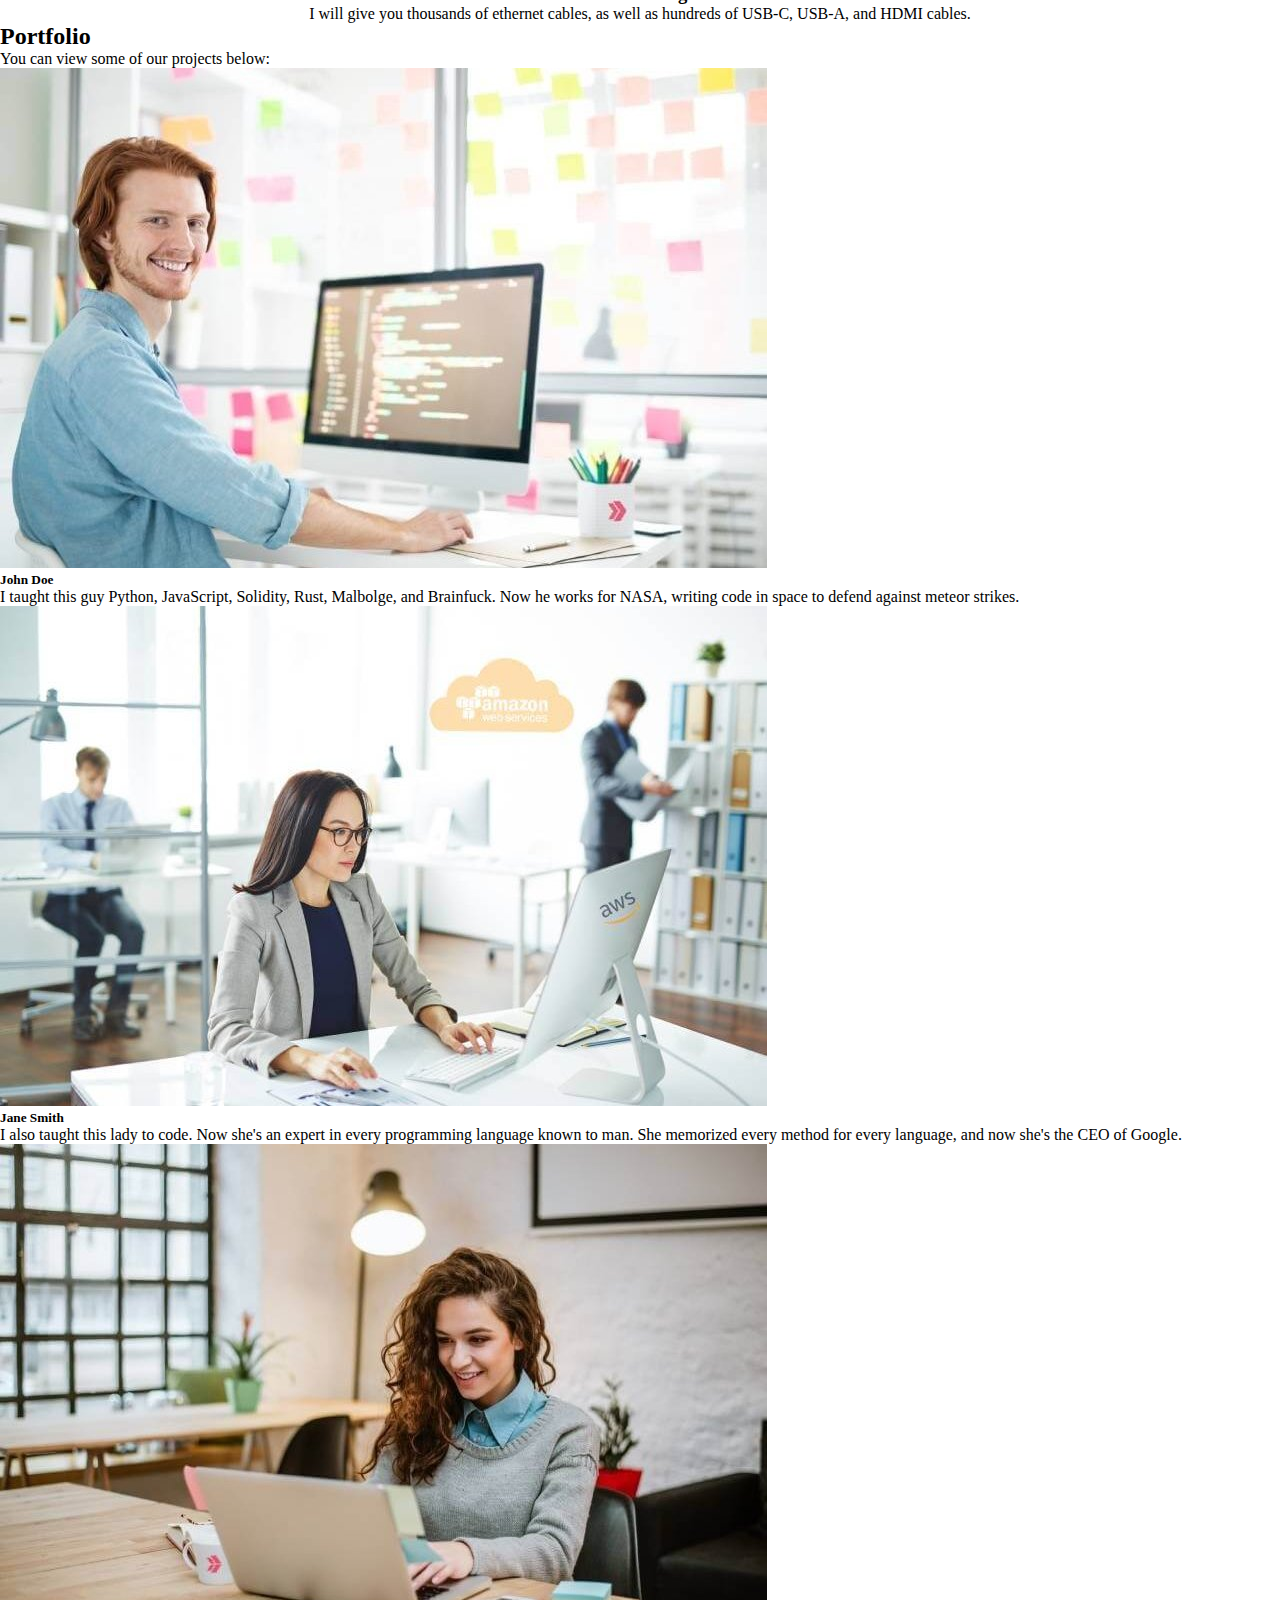
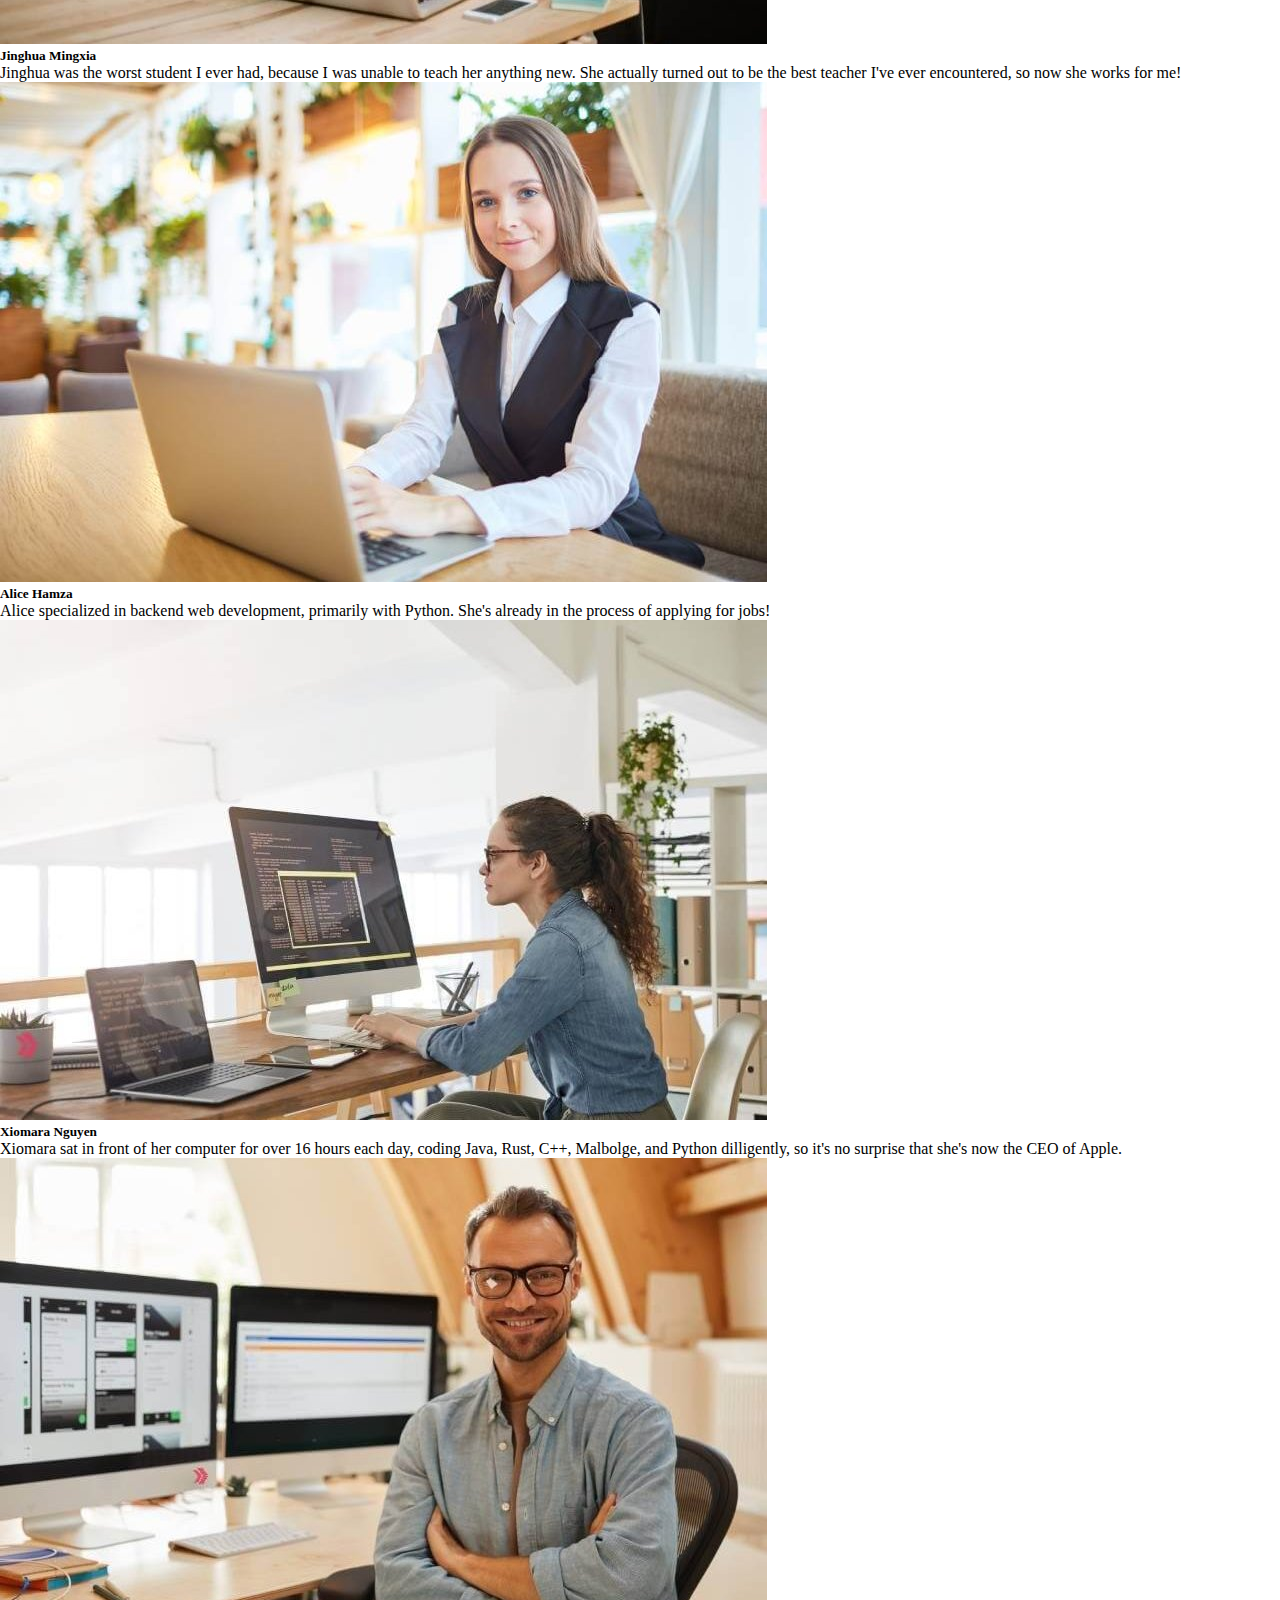
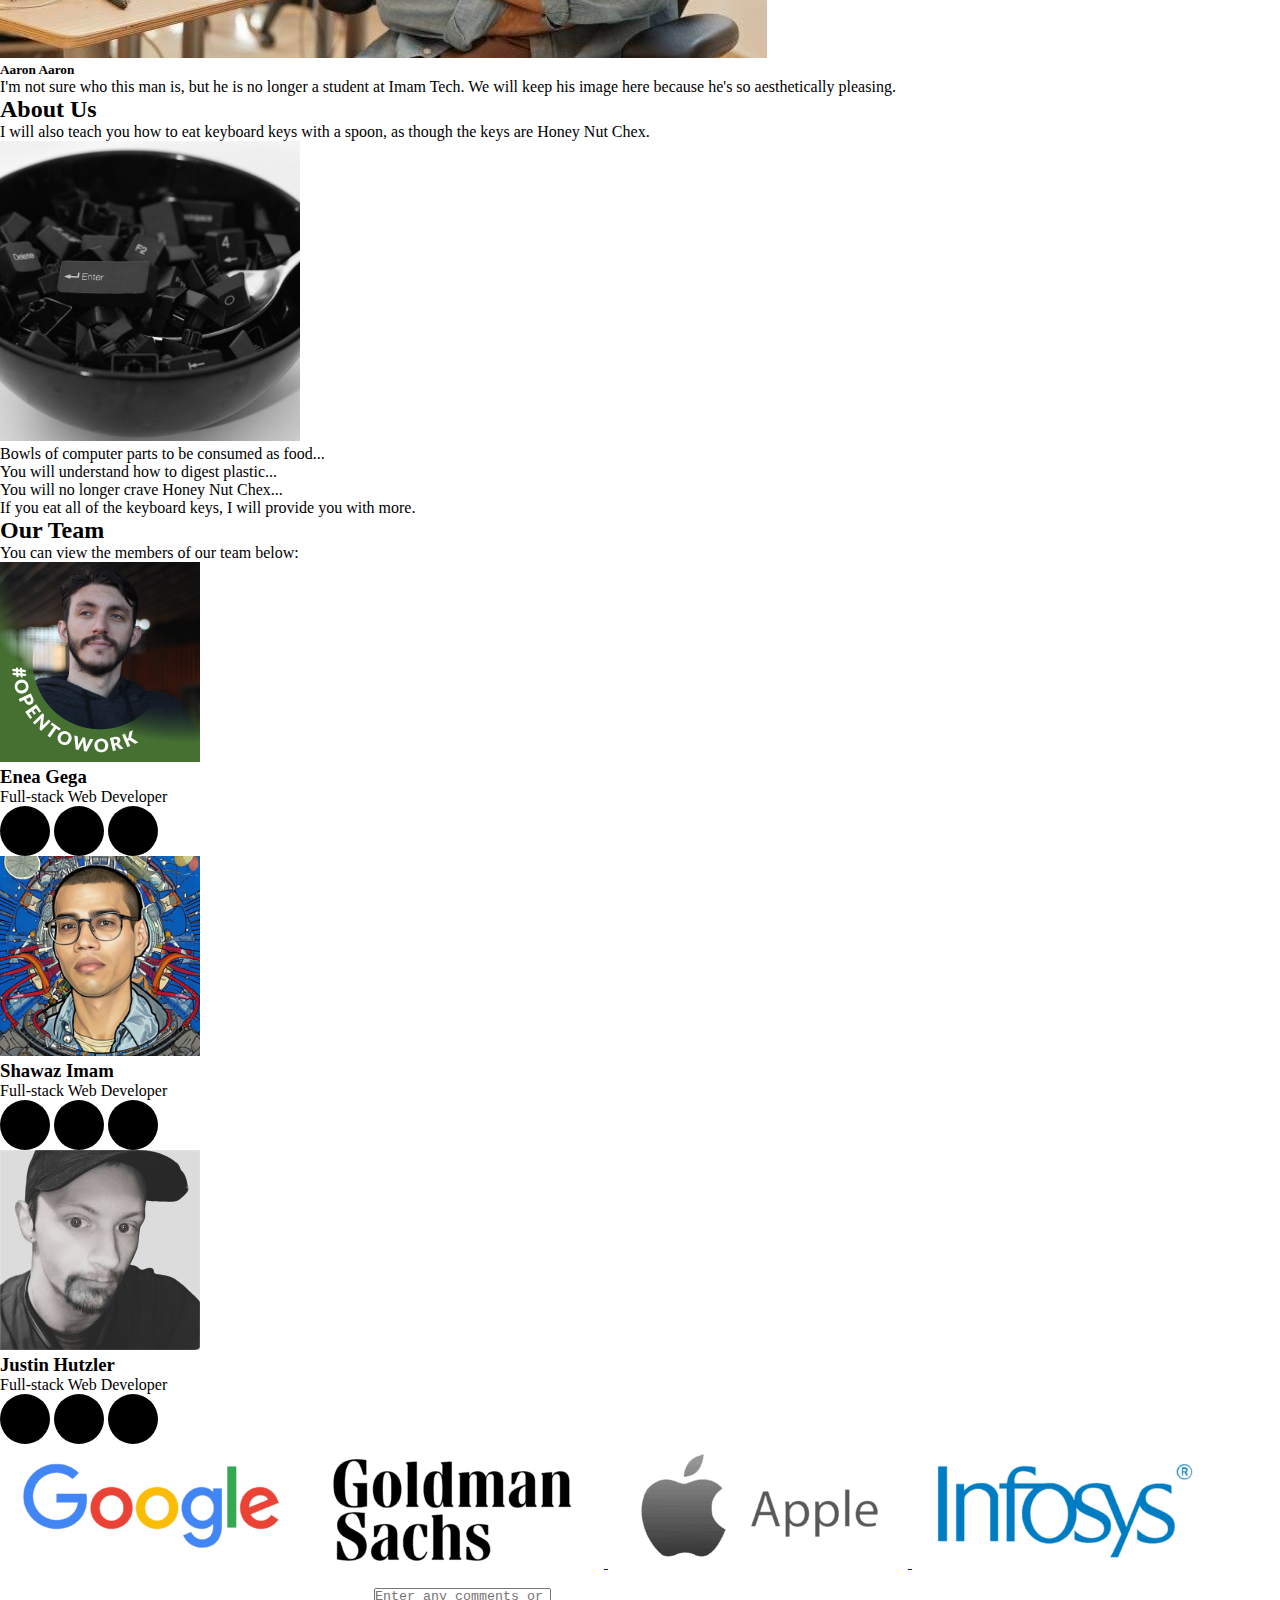
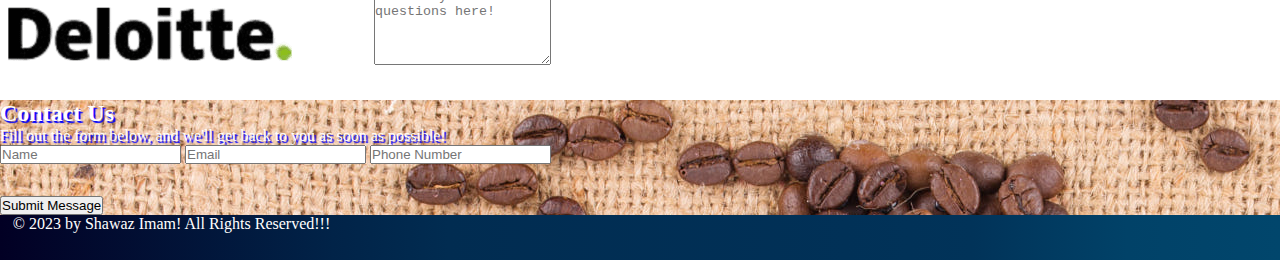
==== commit 5b123d85: "spacing" ====
--- a/index.html
+++ b/index.html
@@ -84,7 +84,7 @@
             <span class="circle"><i class="fas fa-code fa-5x"></i> </span>
             <h3 class="pt-4">Programming</h3>
             <p>
-              I will teach you how to code in any and every possible language.
+              I will teach you how to code in every possible language.
               You'll memorize everything that exists.
             </p>
           </div>
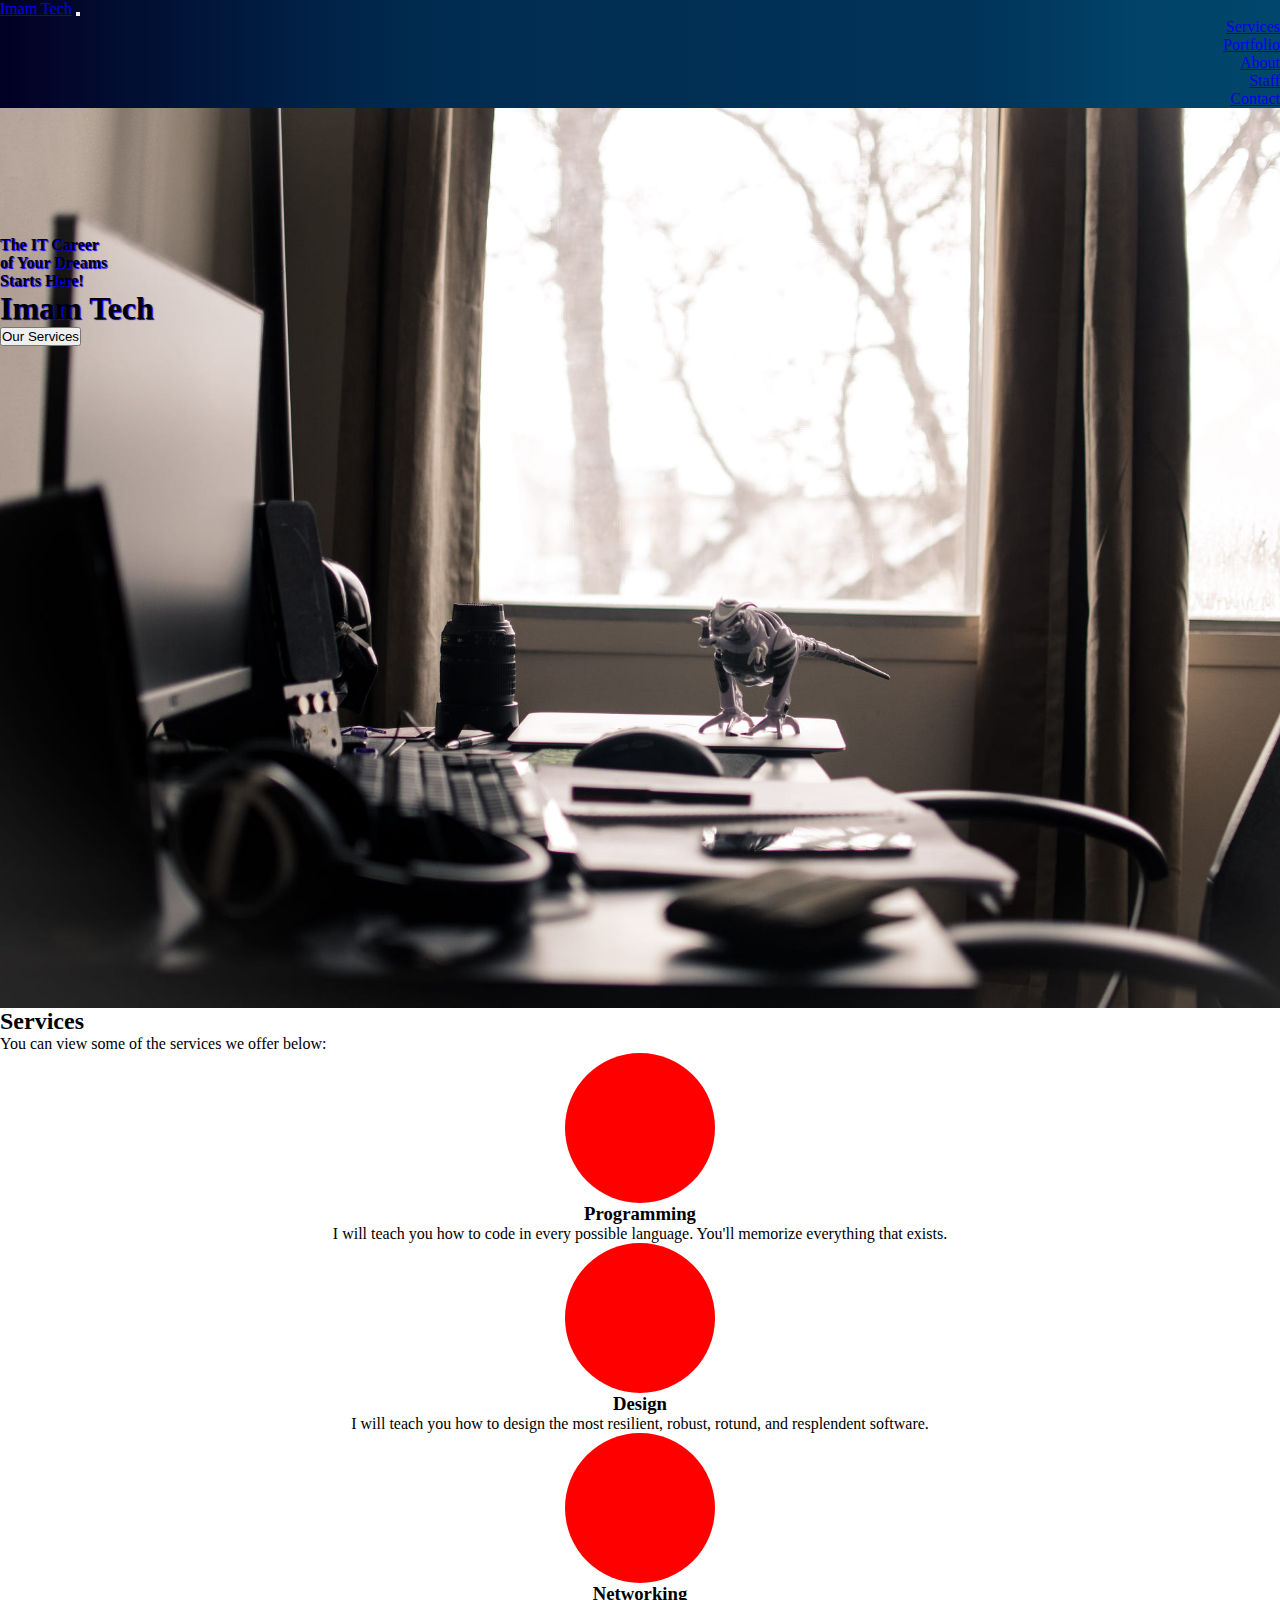
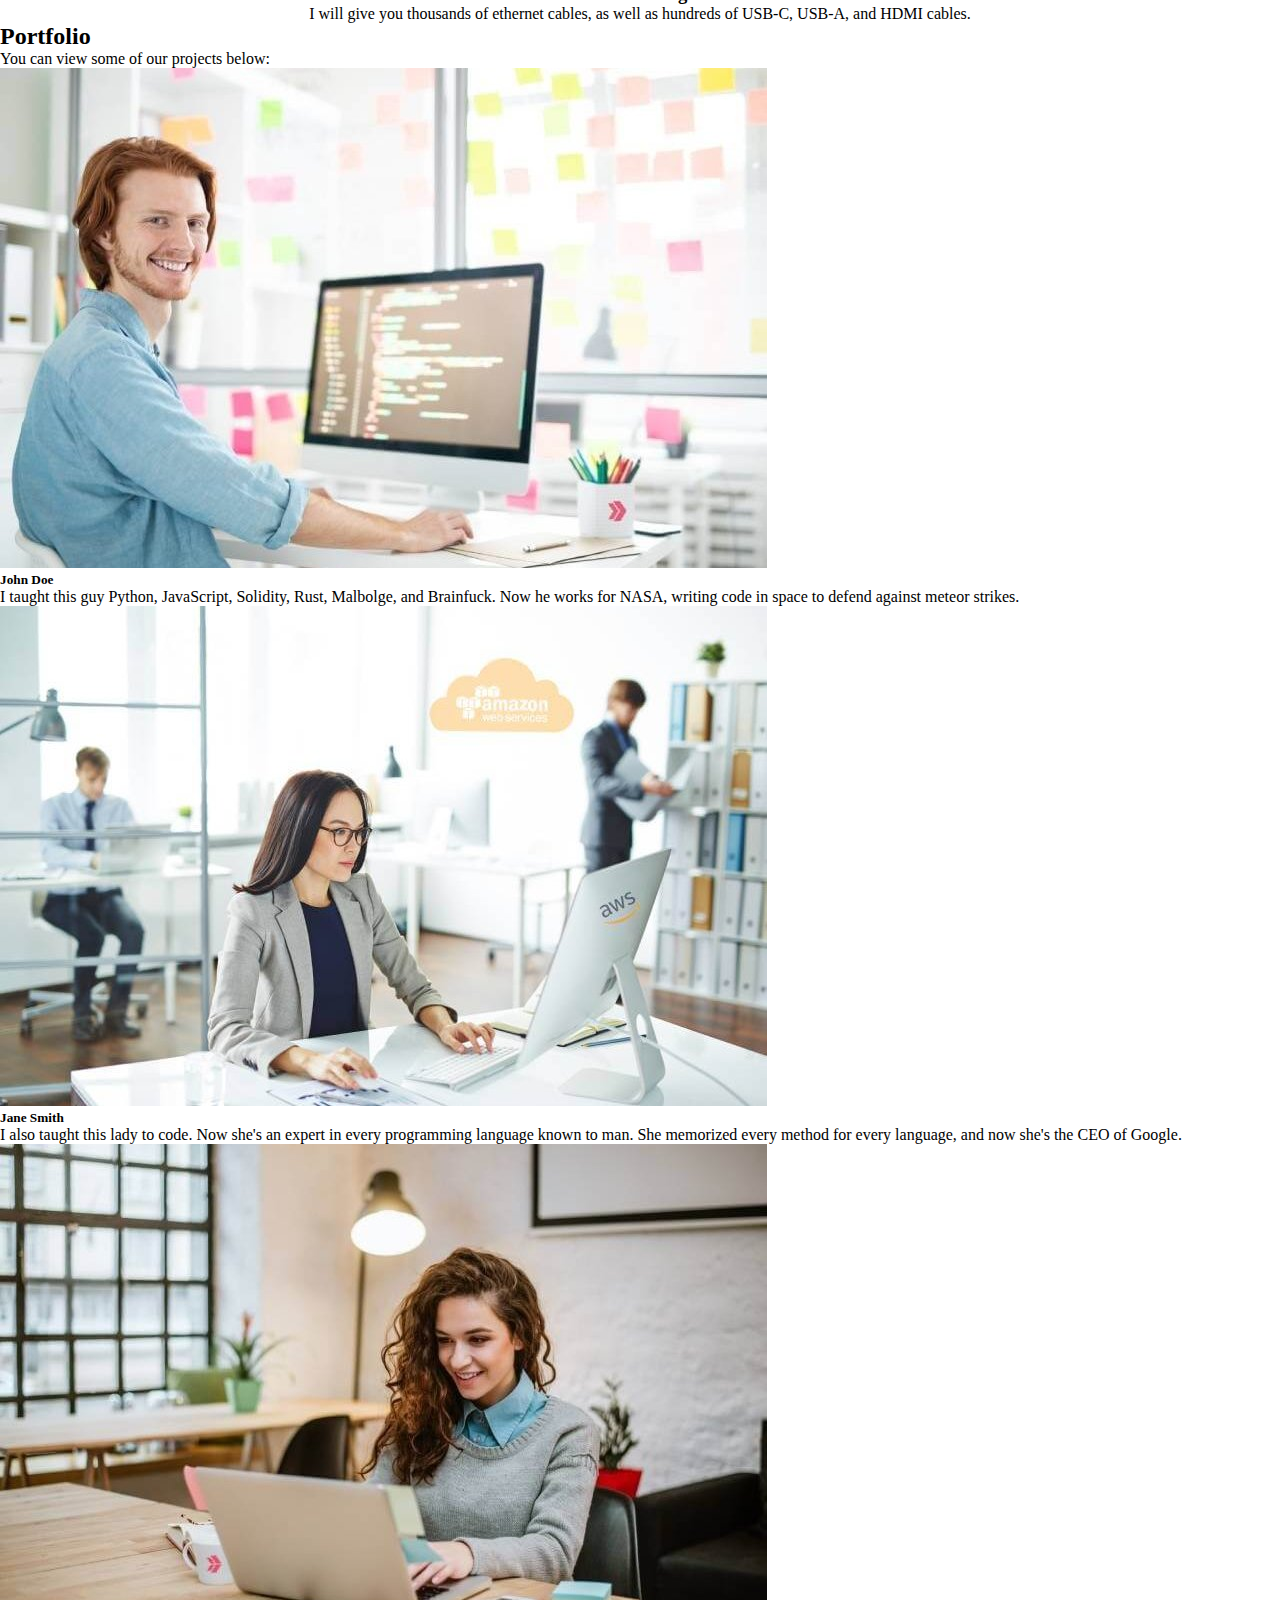
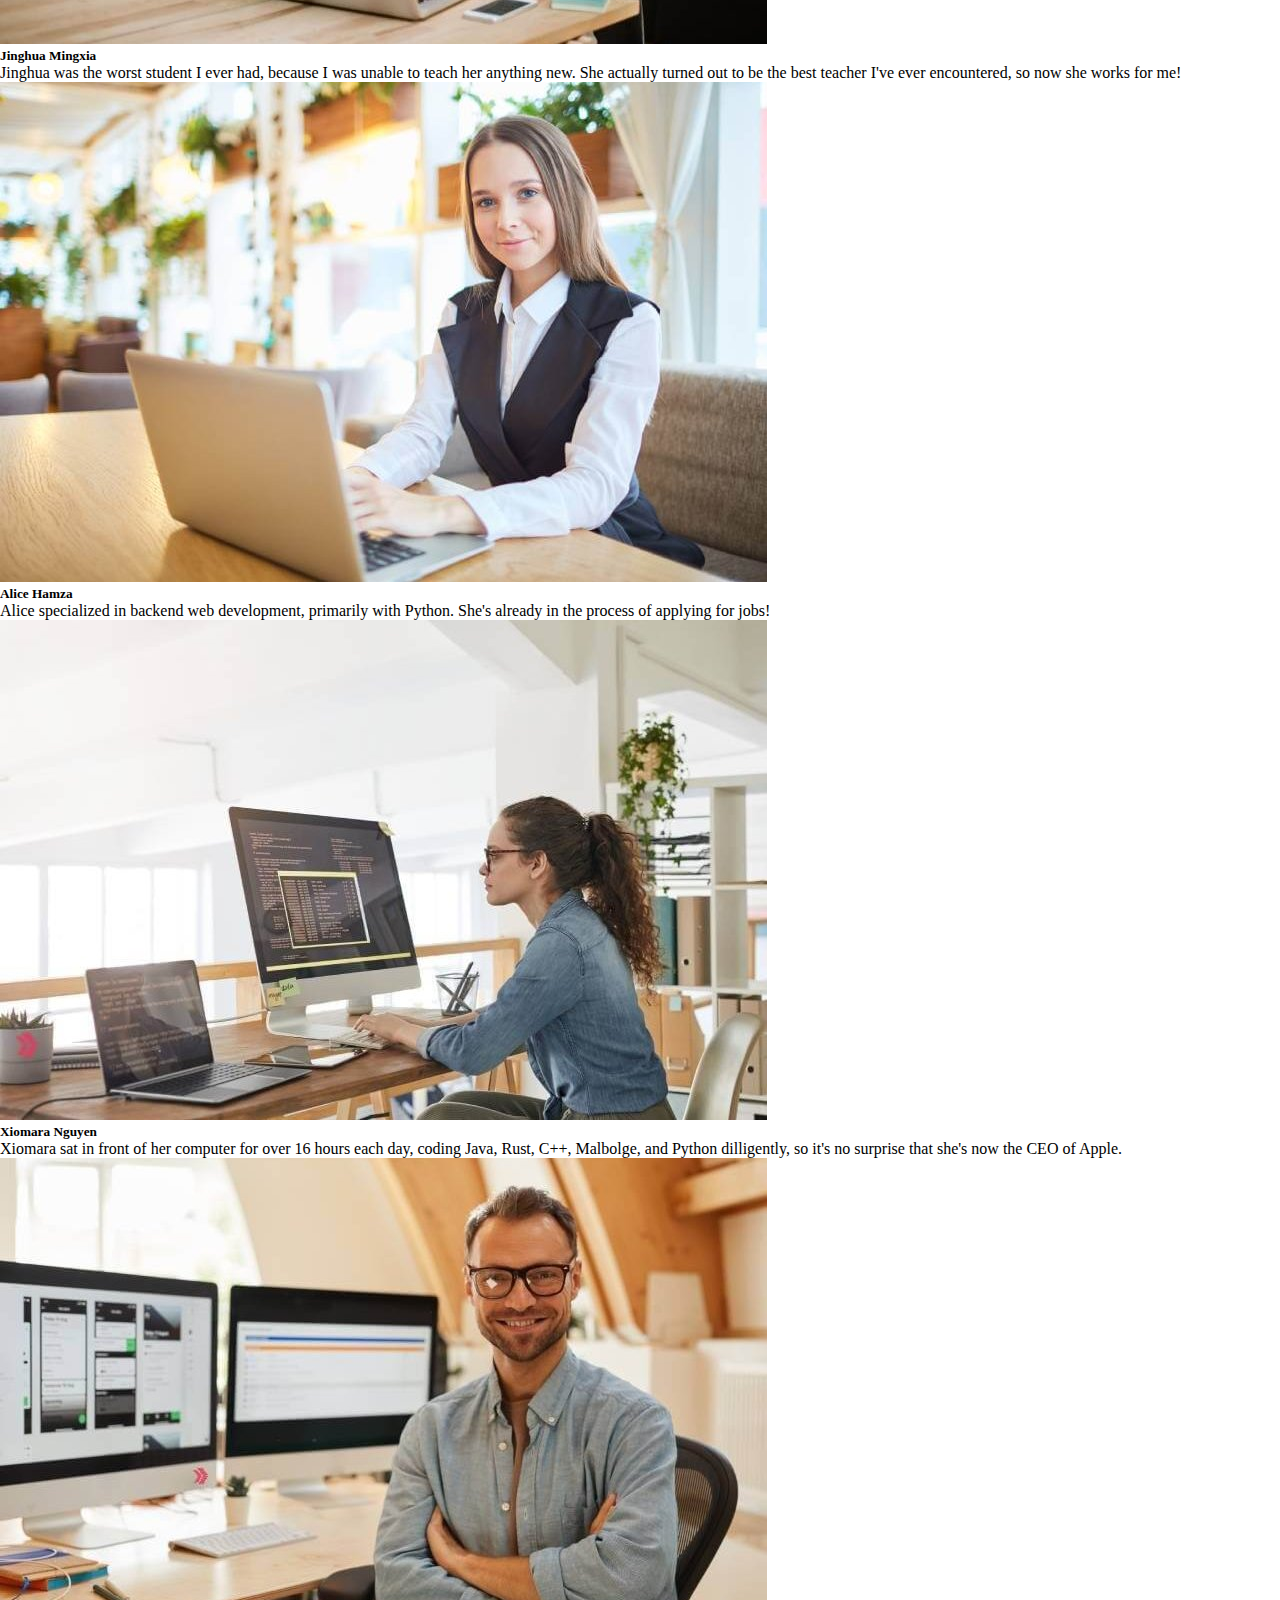
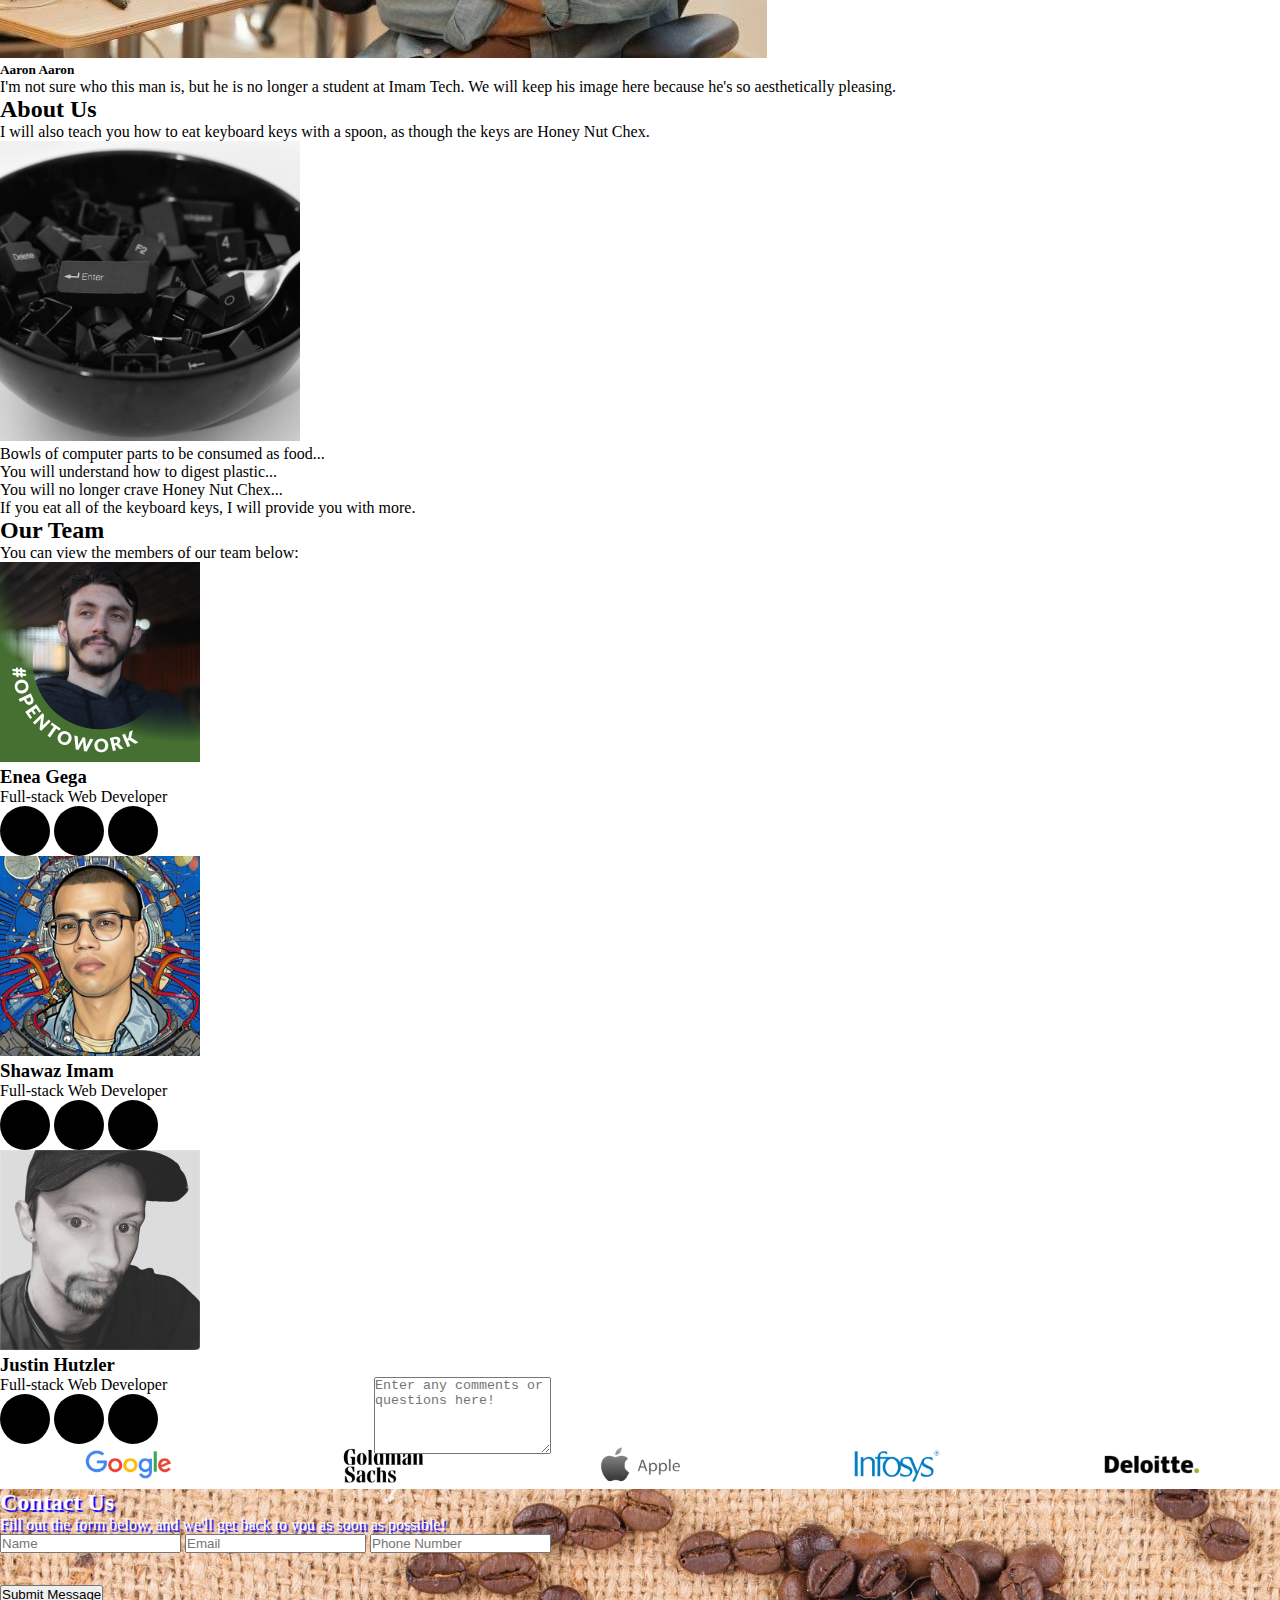
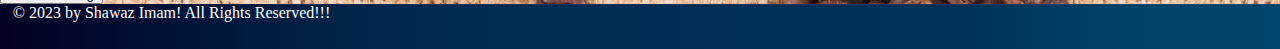
==== commit 2f2e9028: "corporation logos resized; spacing adjusted throughout bottom of page" ====
--- a/index.html
+++ b/index.html
@@ -203,10 +203,12 @@
         <div class="clearfix">
           <img src="./img/aboutus.png" class="col-md-6 float-md-end about-img"
             width="300px" height="300px" alt="...">
-          <p class="card-text">Bowls of computer parts to be consumed as food...</p>
-          <p class="card-text">You will understand how to digest plastic...</p>
-          <p class="card-text">You will no longer crave Honey Nut Chex...</p>
-          <p class="card-text">If you eat all of the keyboard keys, I will provide you with more.</p>
+          <div class="pt-5">
+            <p class="card-text">Bowls of computer parts to be consumed as food...</p>
+            <p class="card-text">You will understand how to digest plastic...</p>
+            <p class="card-text">You will no longer crave Honey Nut Chex...</p>
+            <p class="card-text">If you eat all of the keyboard keys, I will provide you with more.</p>
+          </div>
         </div>
       </div>
     </div>
@@ -257,7 +259,7 @@
         </div>
 
         <!-- Corporation Logos -->
-        <div class=" mt-5 logos">
+        <div class="mt-5 logos">
           <a href="https://www.google.com" target="_blank"><img
               src="./img/Google.png" alt="Google"></a>
 
@@ -280,10 +282,10 @@
 
 
         <!-- Contact Us -->
-        <div id="contact" class="container-fluid text-center mt-5">
+        <div id="contact" class="container-fluid text-center mt-5 mb-5">
           <div id="contact-flex" class="container">
-            <h2 class="display-3"> Contact Us </h2>
-            <p>Fill out the form below, and we'll get back to you as soon as
+            <h2 class="display-3 mt-5"> Contact Us </h2>
+            <p class="pb-5">Fill out the form below, and we'll get back to you as soon as
               possible!</p>
 
             <div class="row-pb-3">
@@ -300,7 +302,7 @@
               <textarea class="form-control form-control-lg" rows="5"
                 placeholder="Enter any comments or questions here!"></textarea>
             </div>
-            <div class="col-md-3 mx-auto text-center">
+            <div class="mb-4 col-md-3 mx-auto text-center">
               <button type="button" class="btn btn-danger btn-lg"> Submit
                 Message </button>
             </div>
--- a/style.css
+++ b/style.css
@@ -129,11 +129,18 @@
 }
 
 .logos img {
-    height: 50%;
+  width: 100px;
+  height: auto;
 }
 
-@media only screen and (max-width: 768px) {
+.logos {
+  display: flex;
+  justify-content: space-around;
+}
+
+/* @media only screen and (max-width: 768px) {
     .form-control {
       width: 100%;
     }
-  }+  } */
+
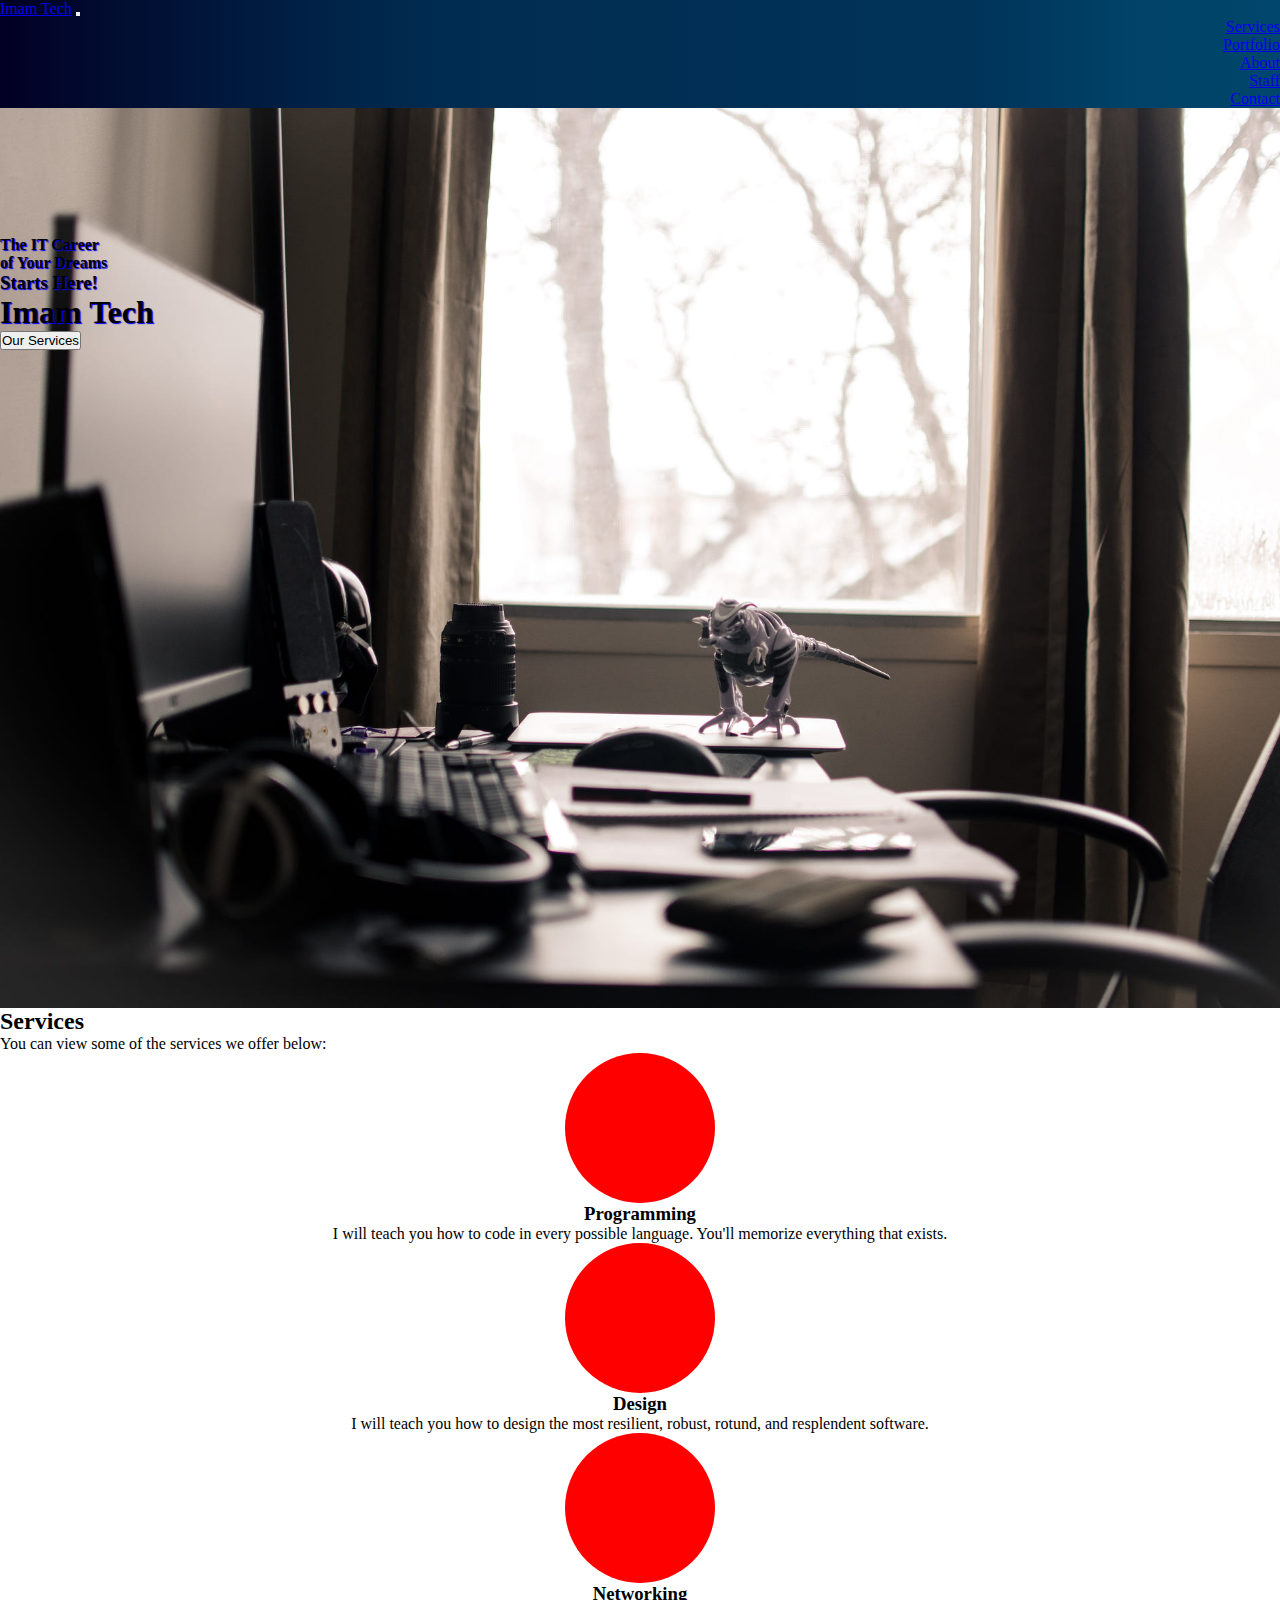
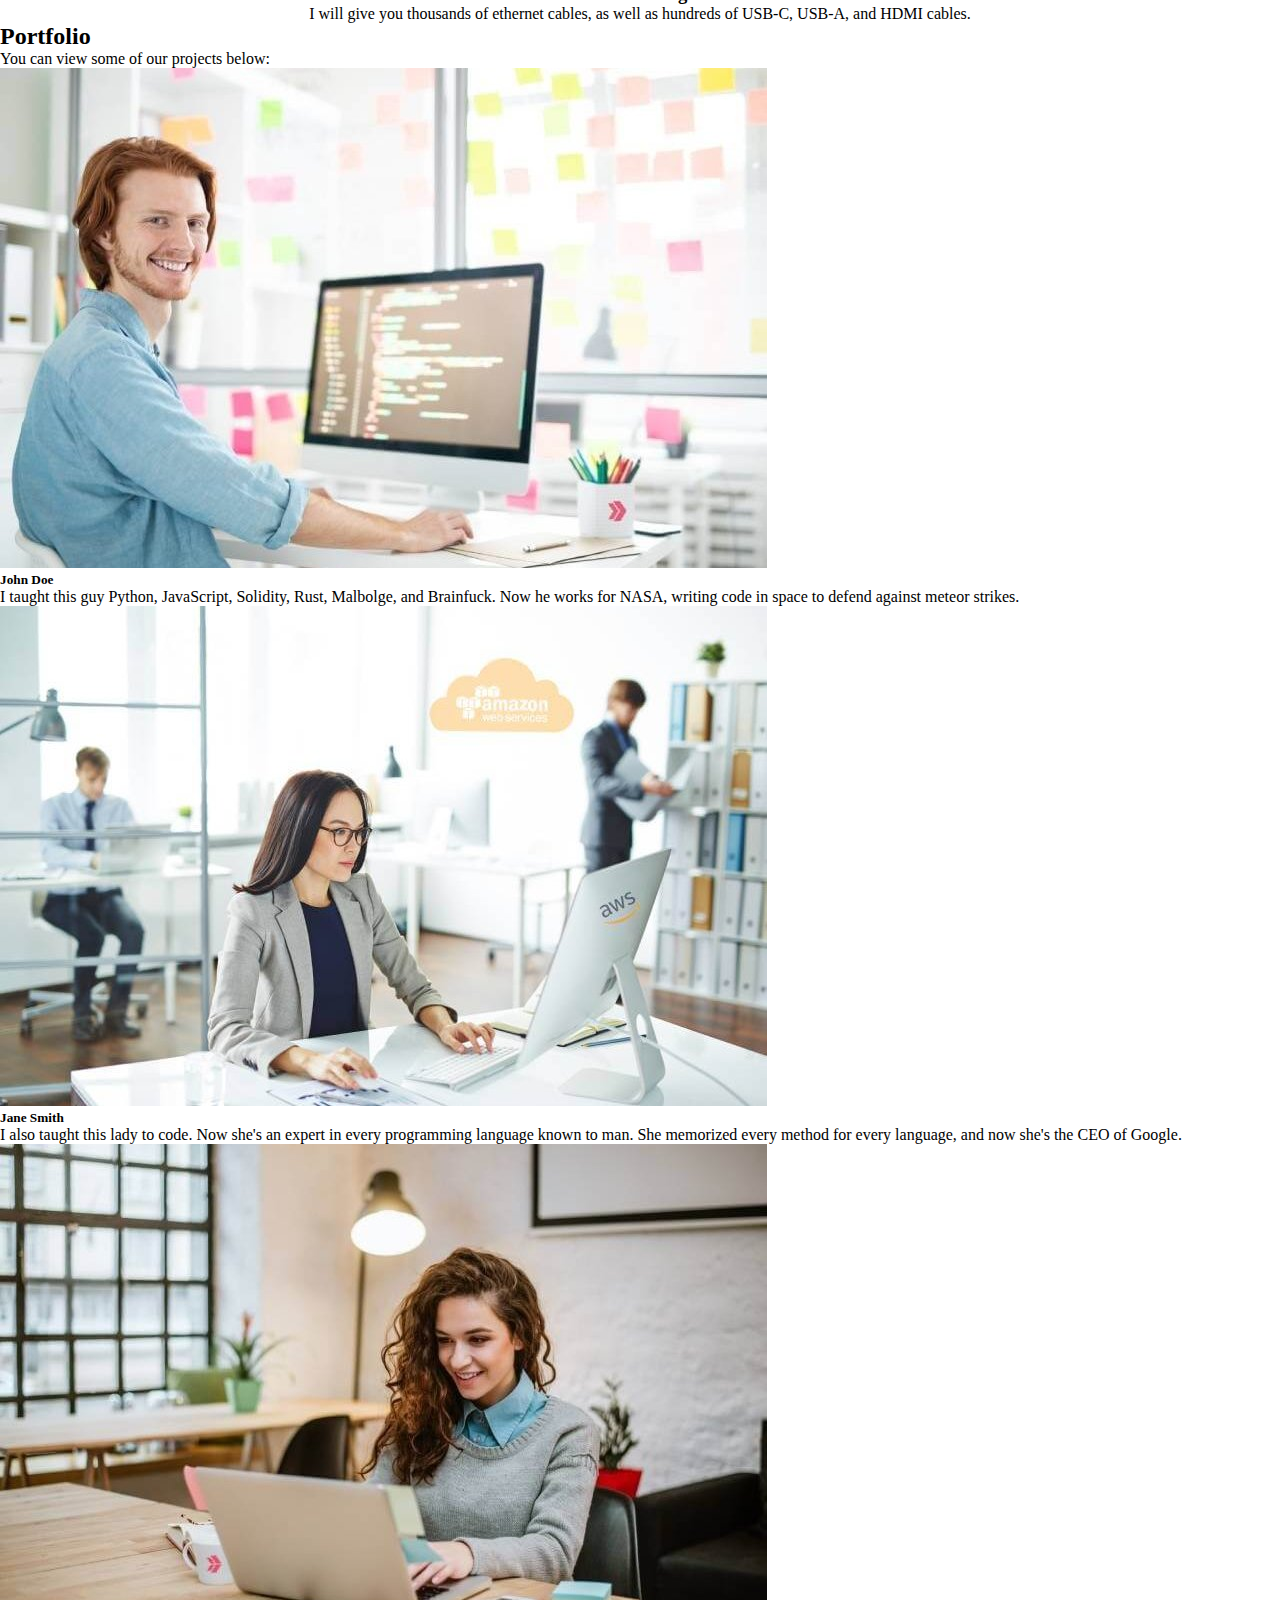
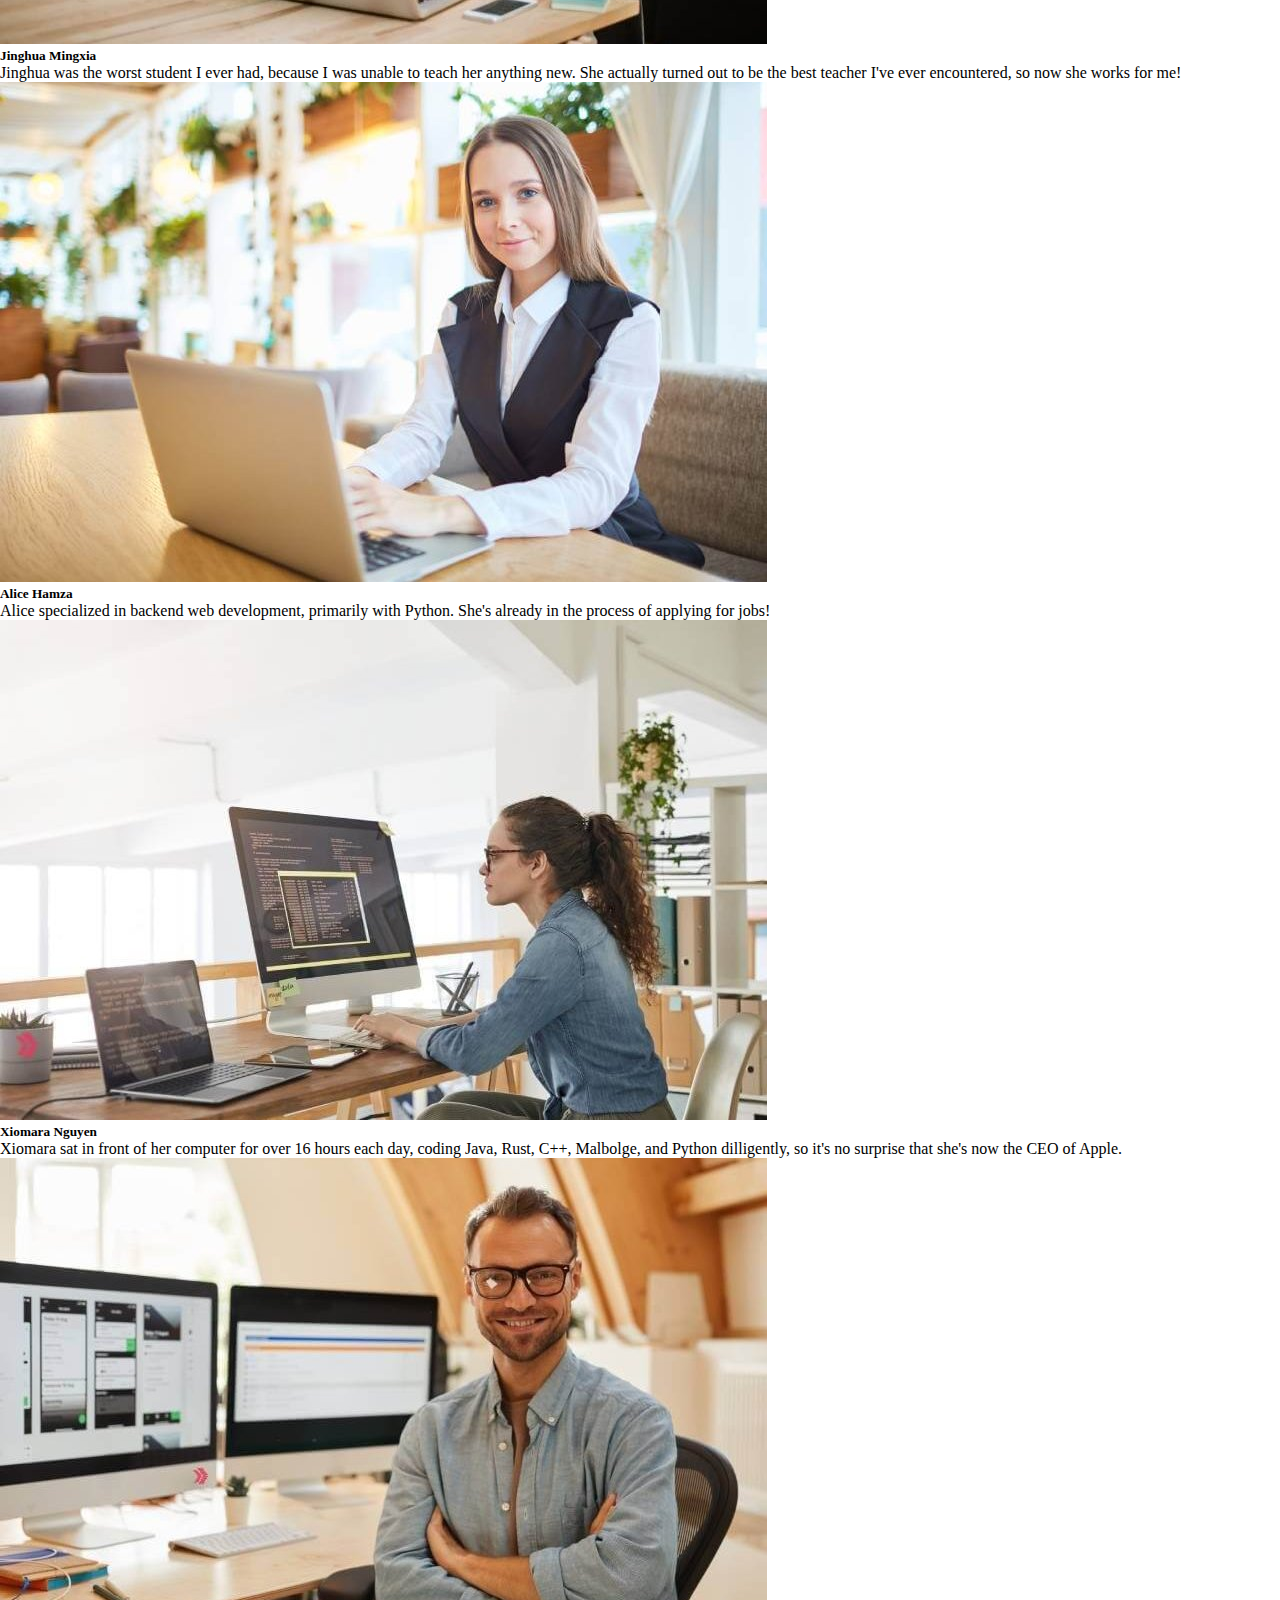
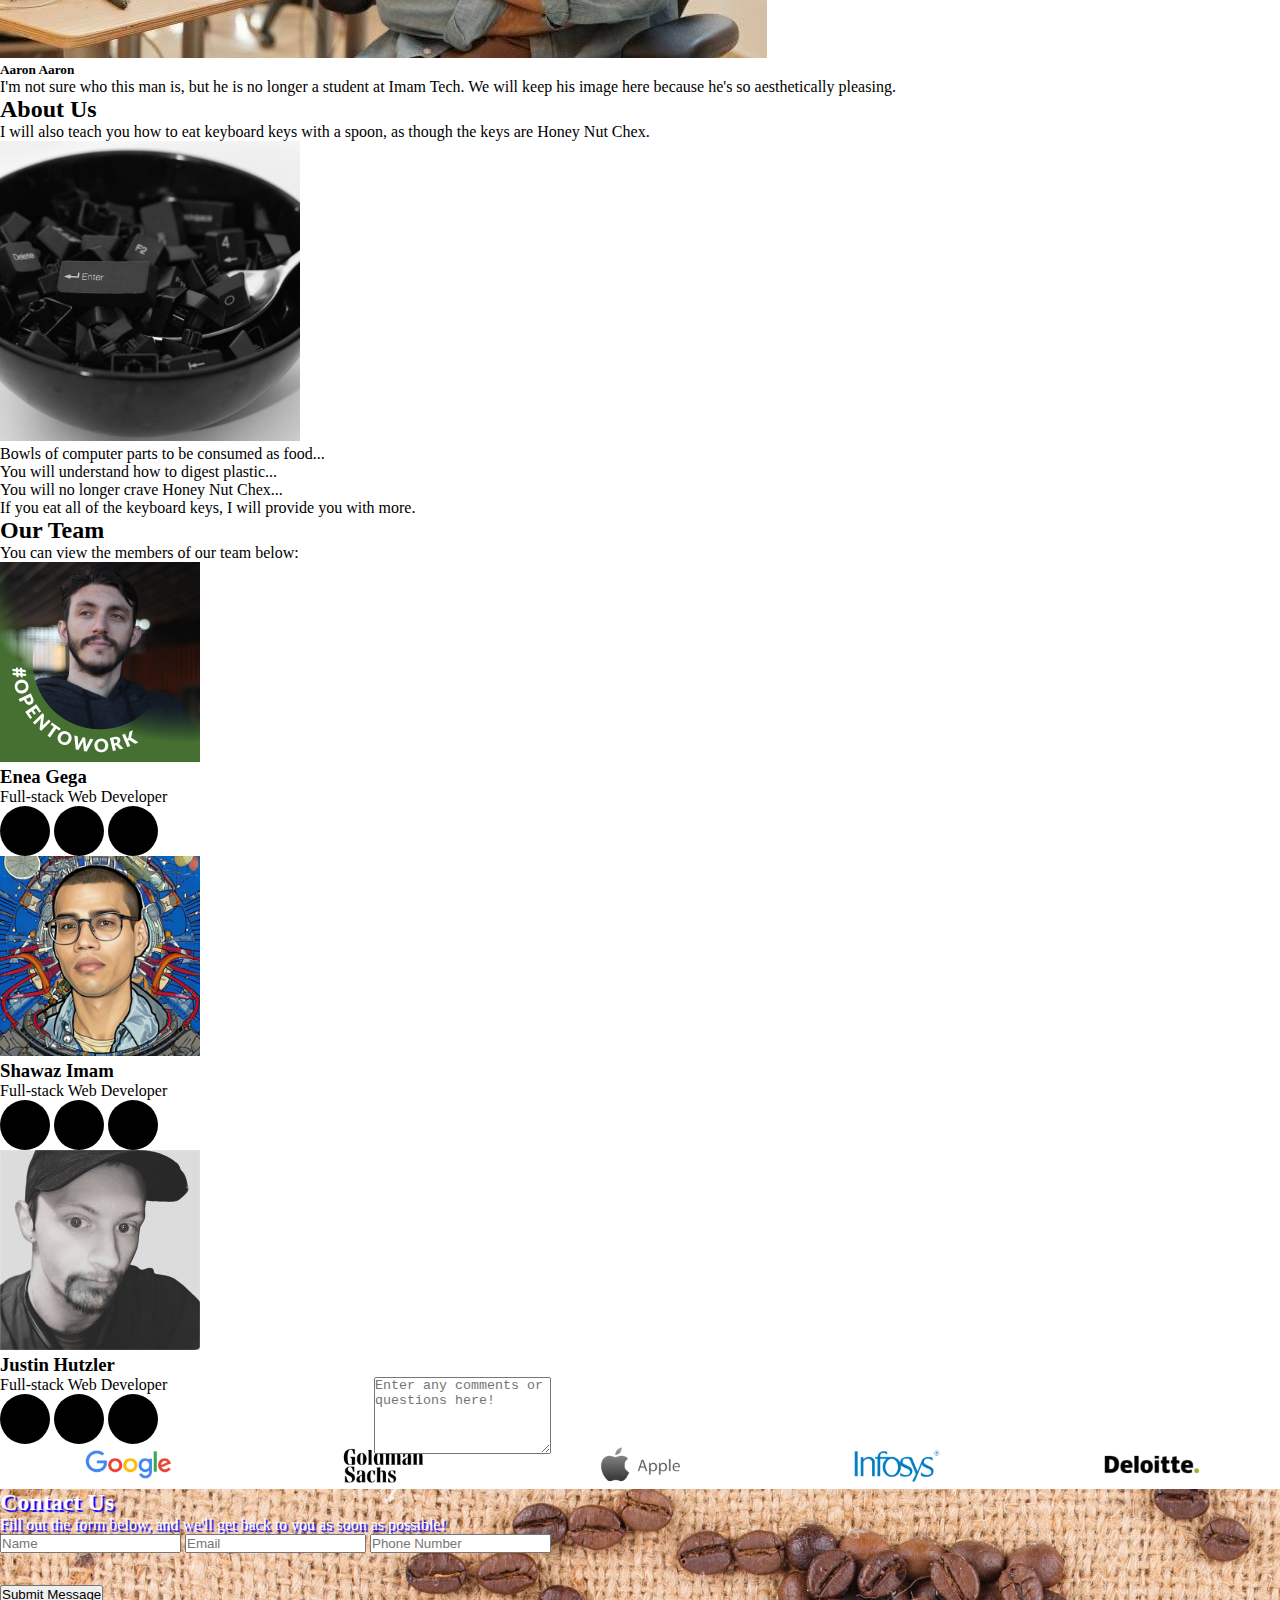
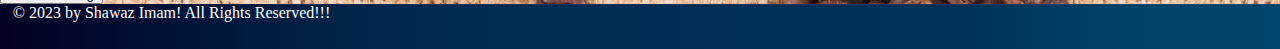
==== commit 800c7efc: "main page text adjusted" ====
--- a/index.html
+++ b/index.html
@@ -61,10 +61,10 @@
     <!-- main section -->
     <div class="container-fluid main-page">
       <div class="container text-center">
-        <h4 class="display-6">The IT Career</h4>
-        <h4 class="display-6"> of Your Dreams</h4>
-        <h4 class="display-6">Starts Here!</h4>
-        <h1 class="display-1">Imam Tech</h1>
+        <h4 class="display-7">The IT Career</h4>
+        <h4 class="display-7"> of Your Dreams</h4>
+        <h3 class="display-7">Starts Here!</h3>
+        <h1 class="display-1 pb-5">Imam Tech</h1>
         <a href="#services">
           <button type="button" class="btn btn-danger">Our Services</button>
         </a>
@@ -284,7 +284,7 @@
         <!-- Contact Us -->
         <div id="contact" class="container-fluid text-center mt-5 mb-5">
           <div id="contact-flex" class="container">
-            <h2 class="display-3 mt-5"> Contact Us </h2>
+            <h2 class="display-3 mt-5">Contact Us</h2>
             <p class="pb-5">Fill out the form below, and we'll get back to you as soon as
               possible!</p>
 
--- a/style.css
+++ b/style.css
@@ -144,3 +144,4 @@
     }
   } */
 
+/* the contact form is becoming demented when the page is minimized to a cell-phone sized screen. media query didn't fix it, so there must be some issue with my code */
